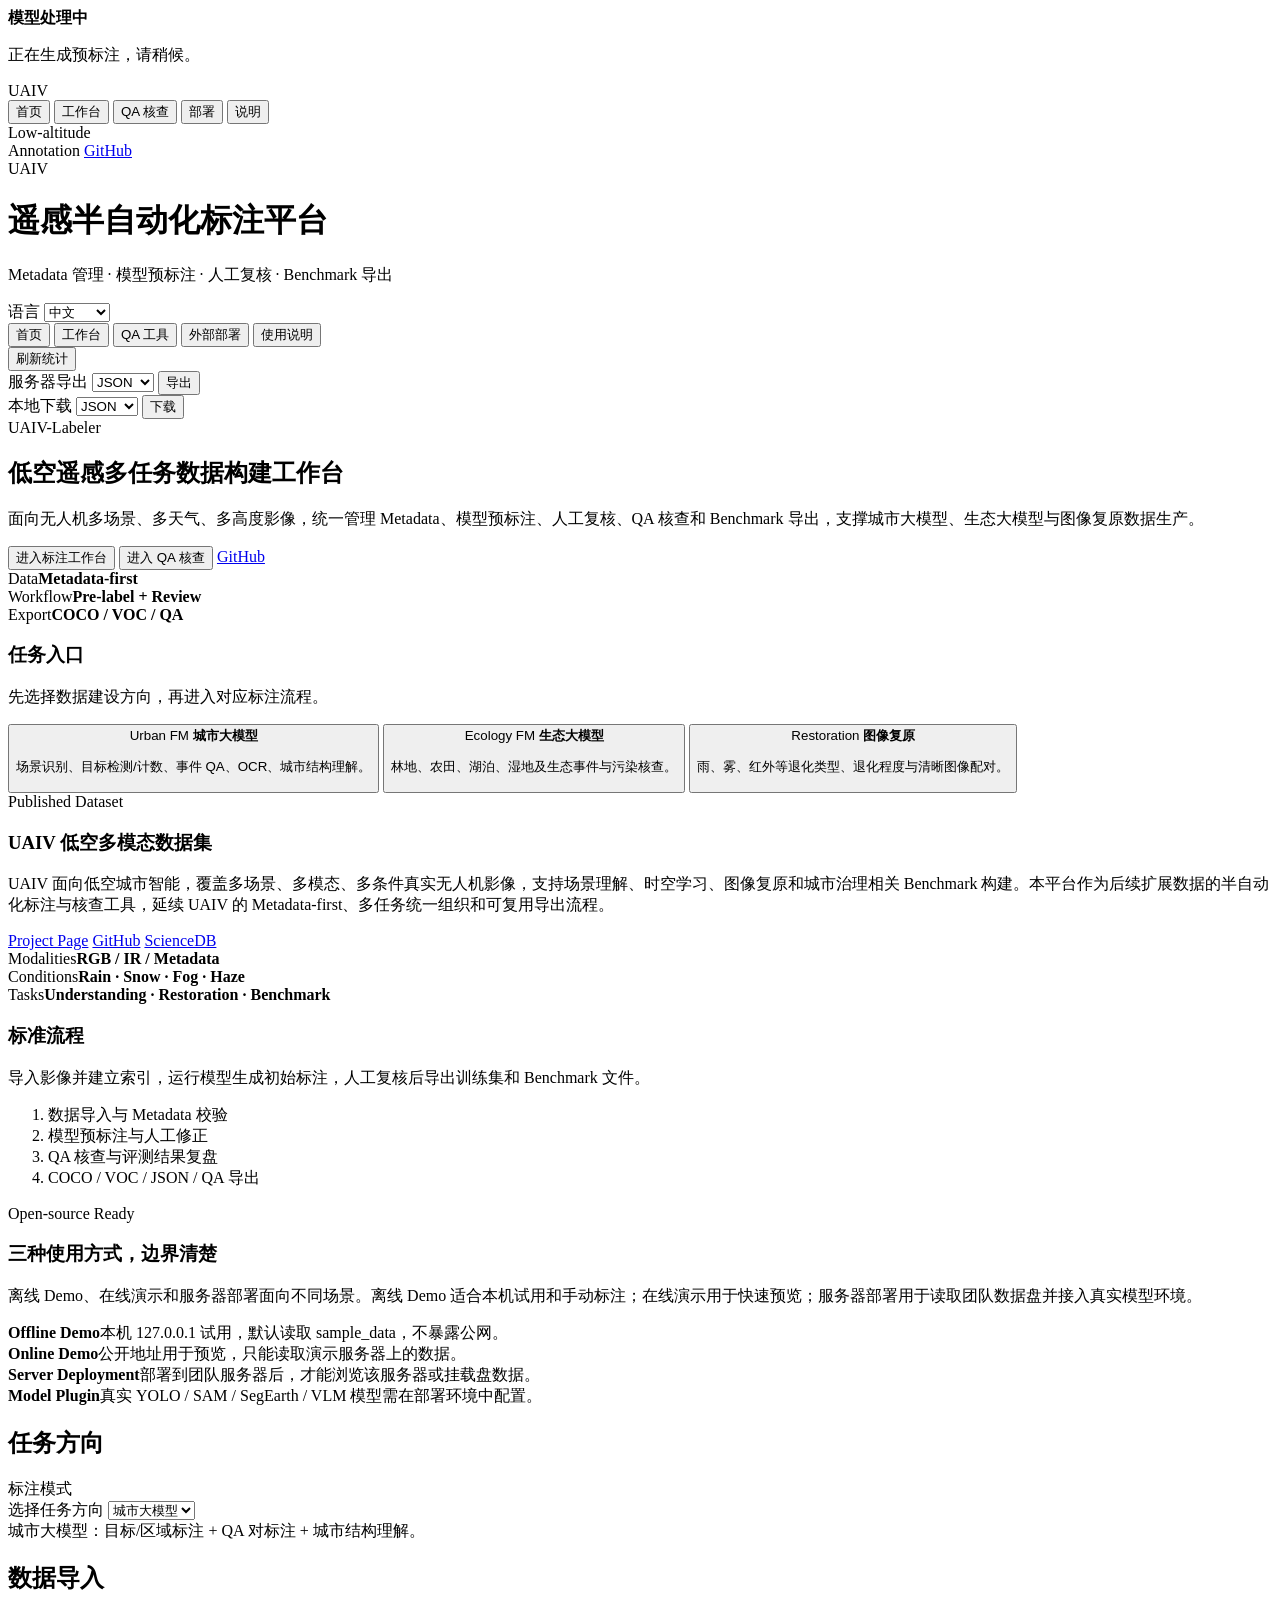
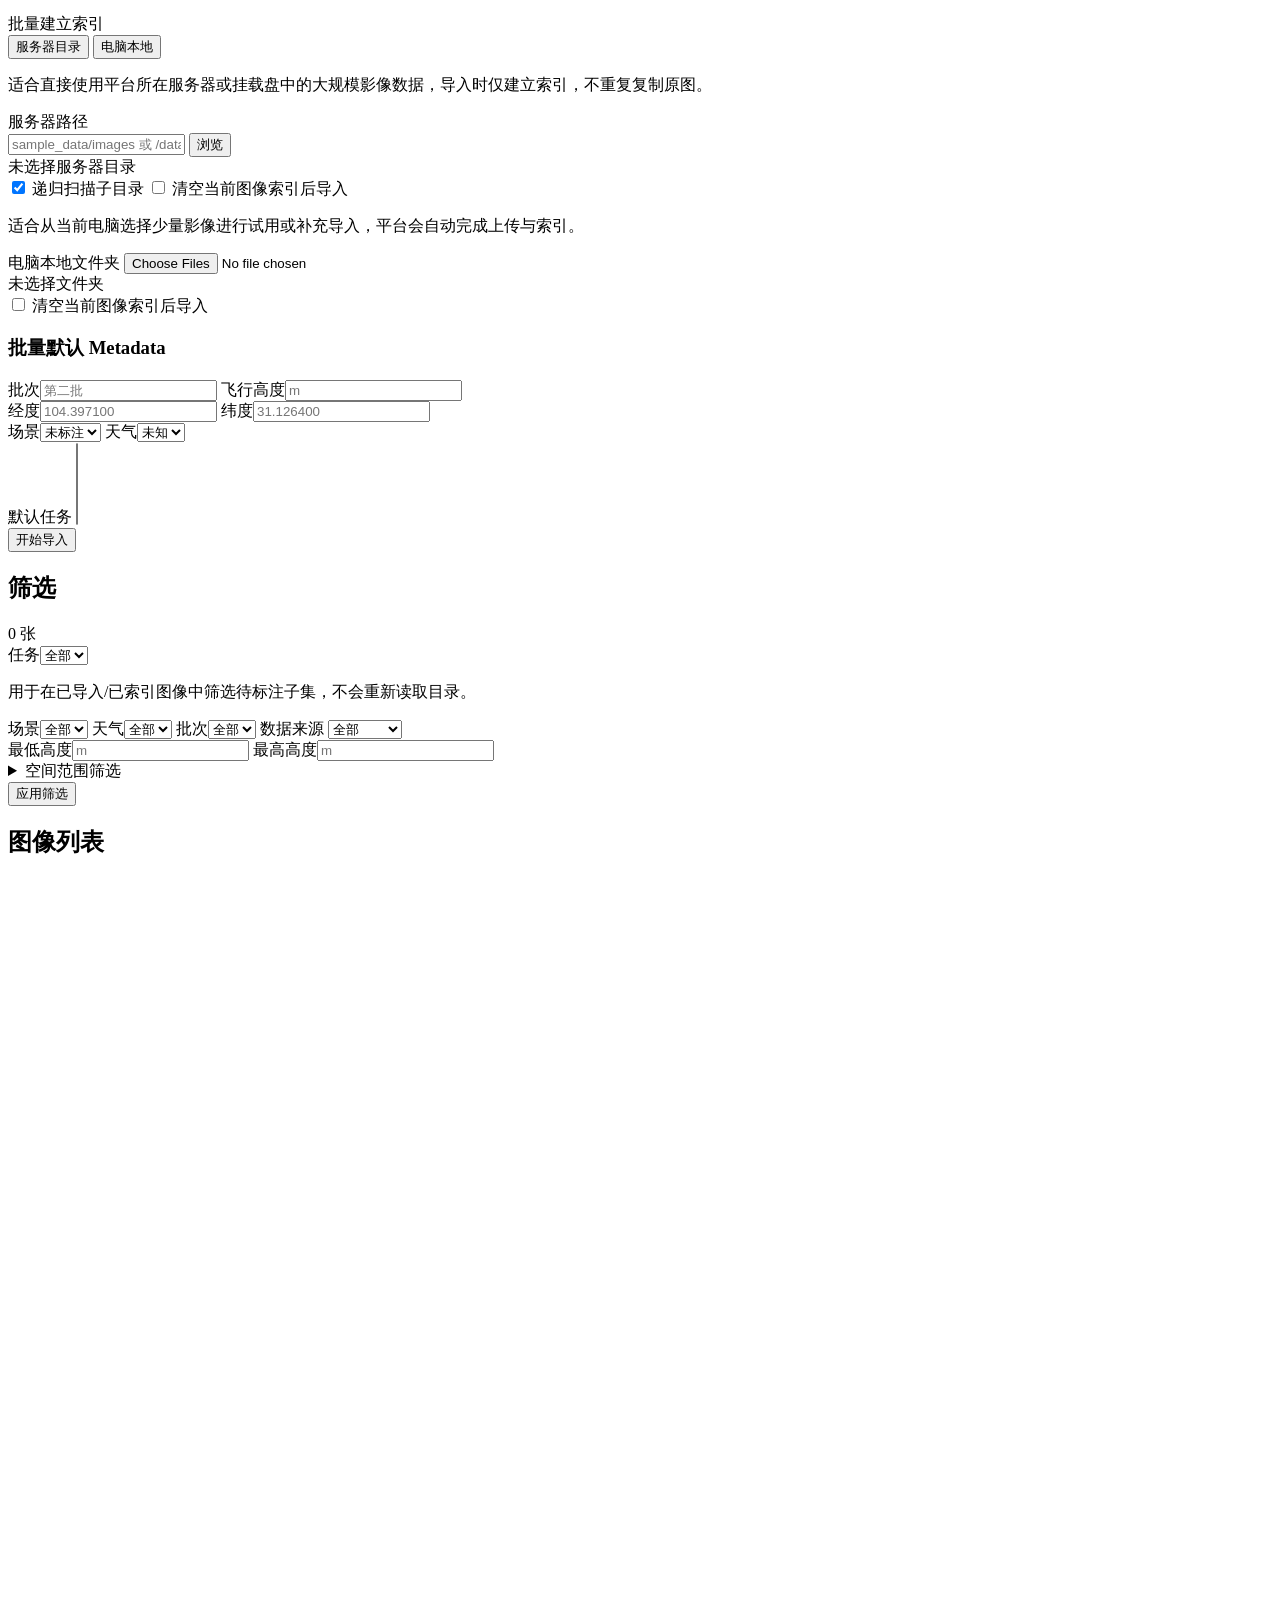
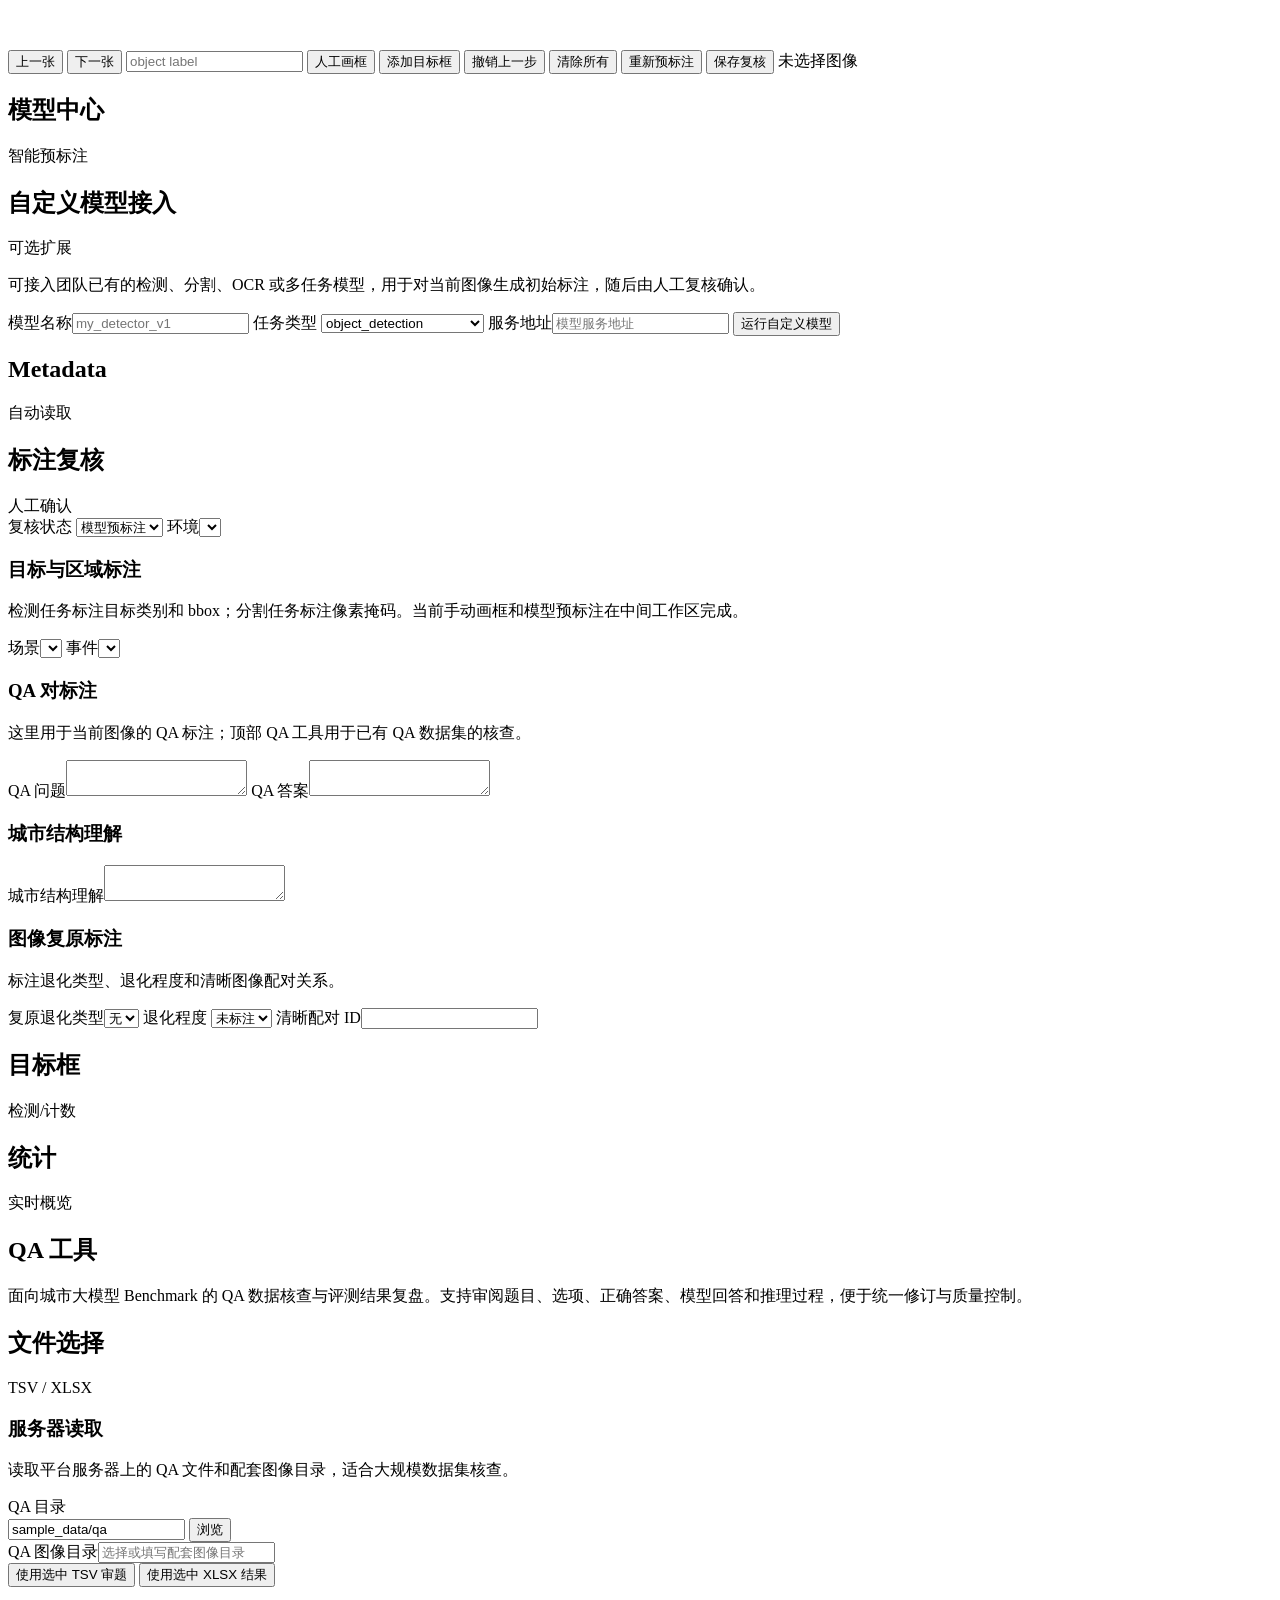
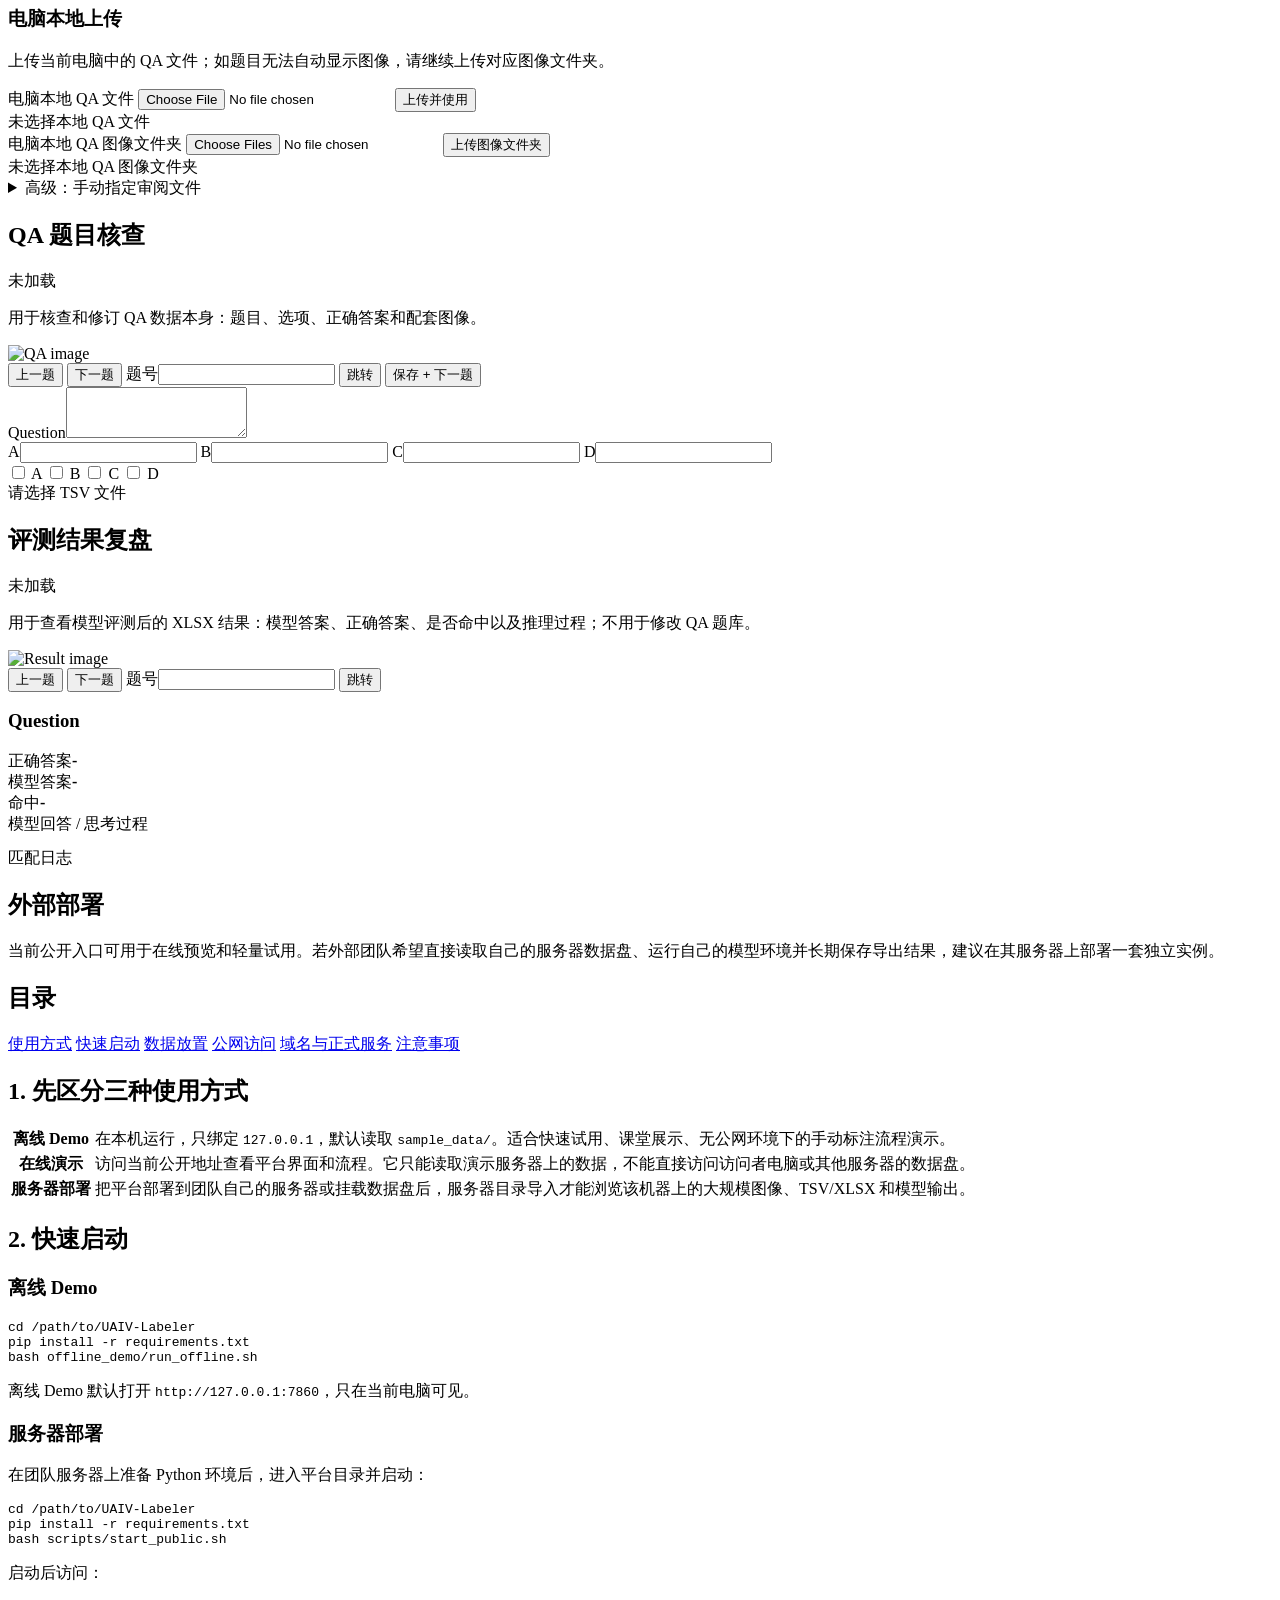
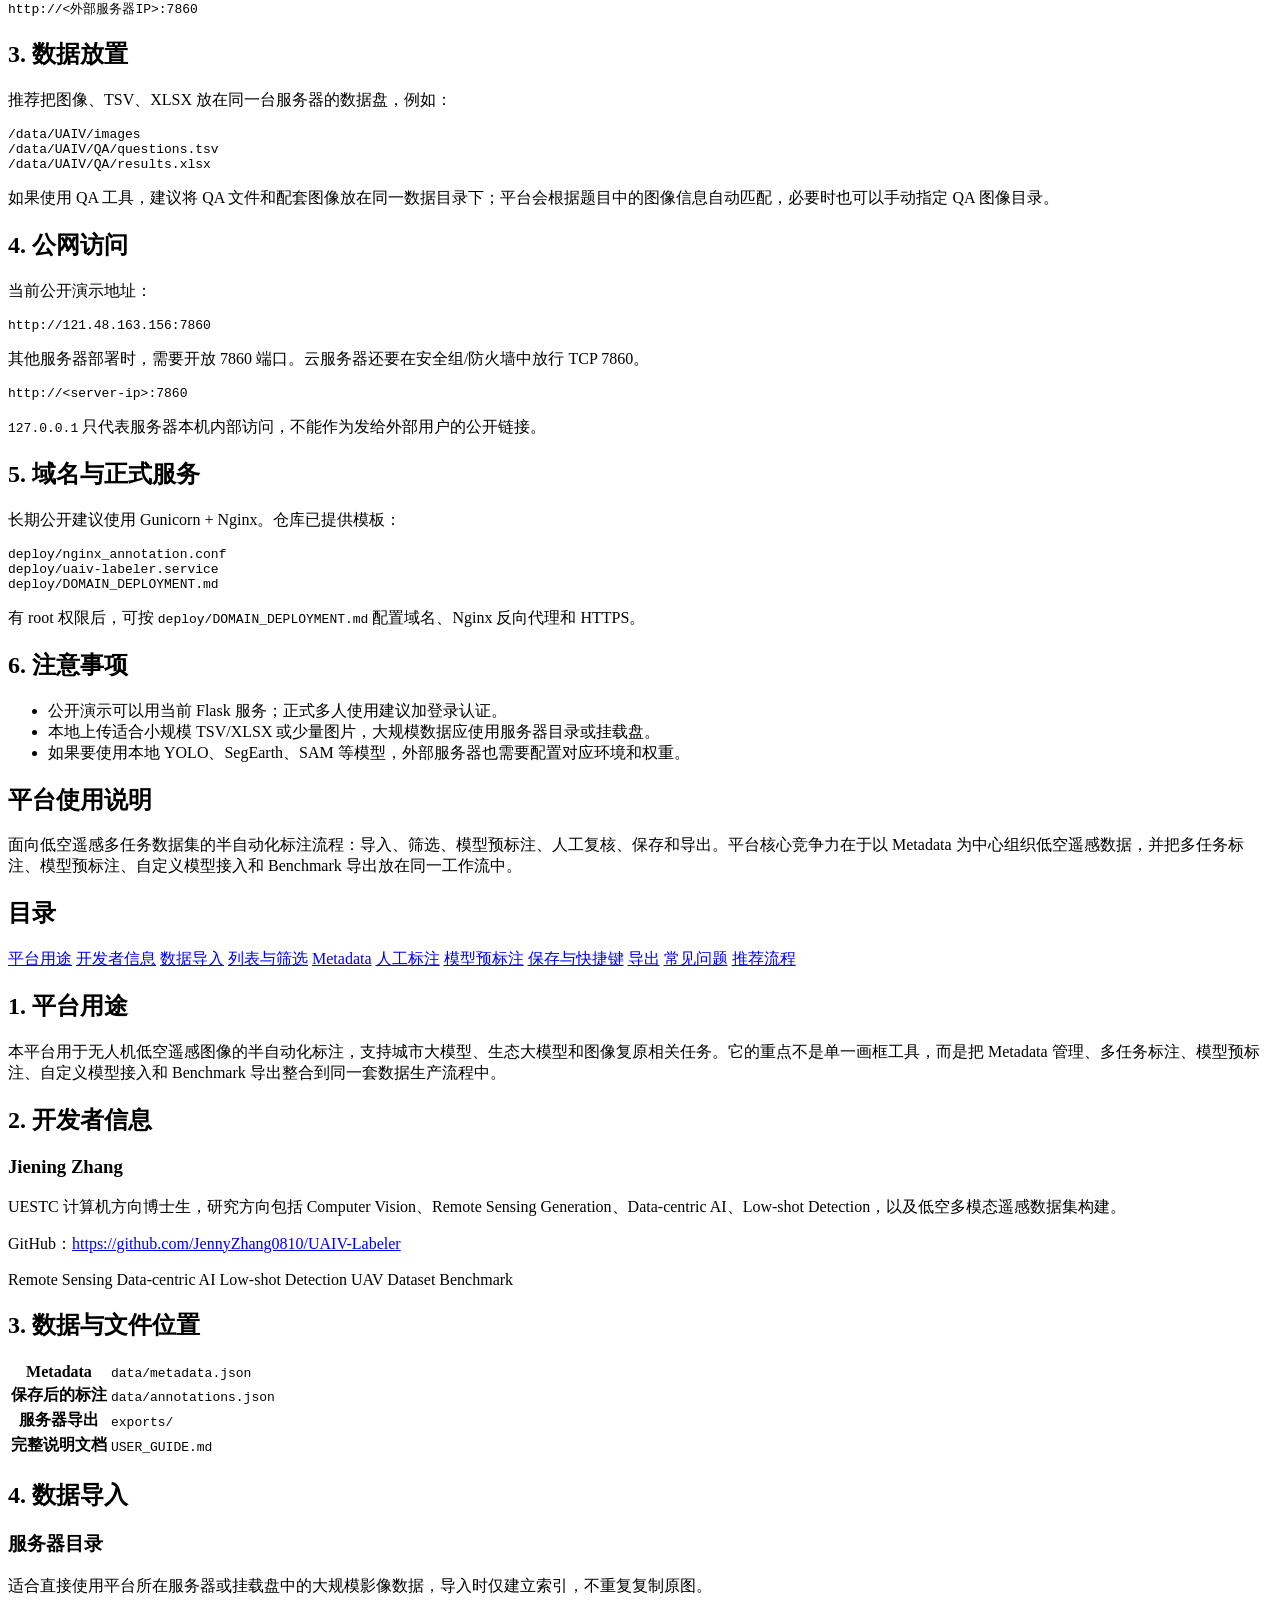
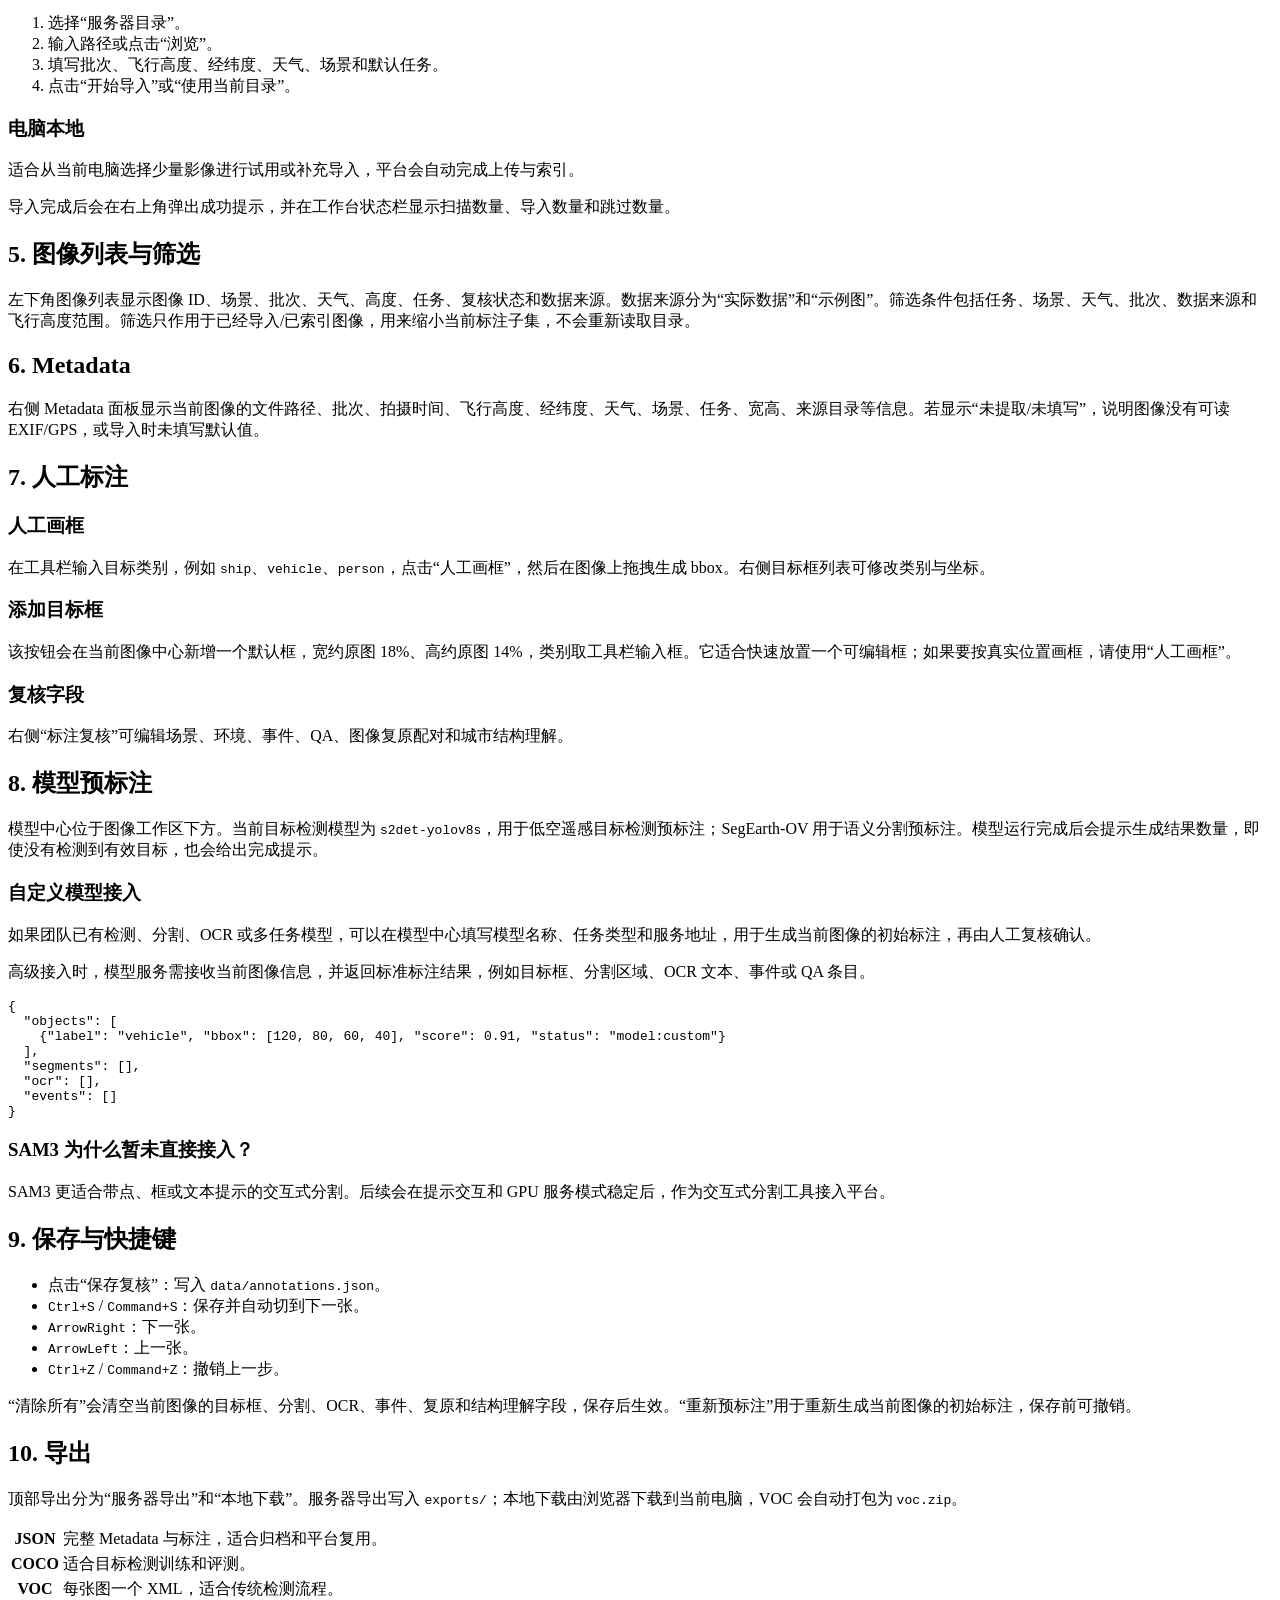
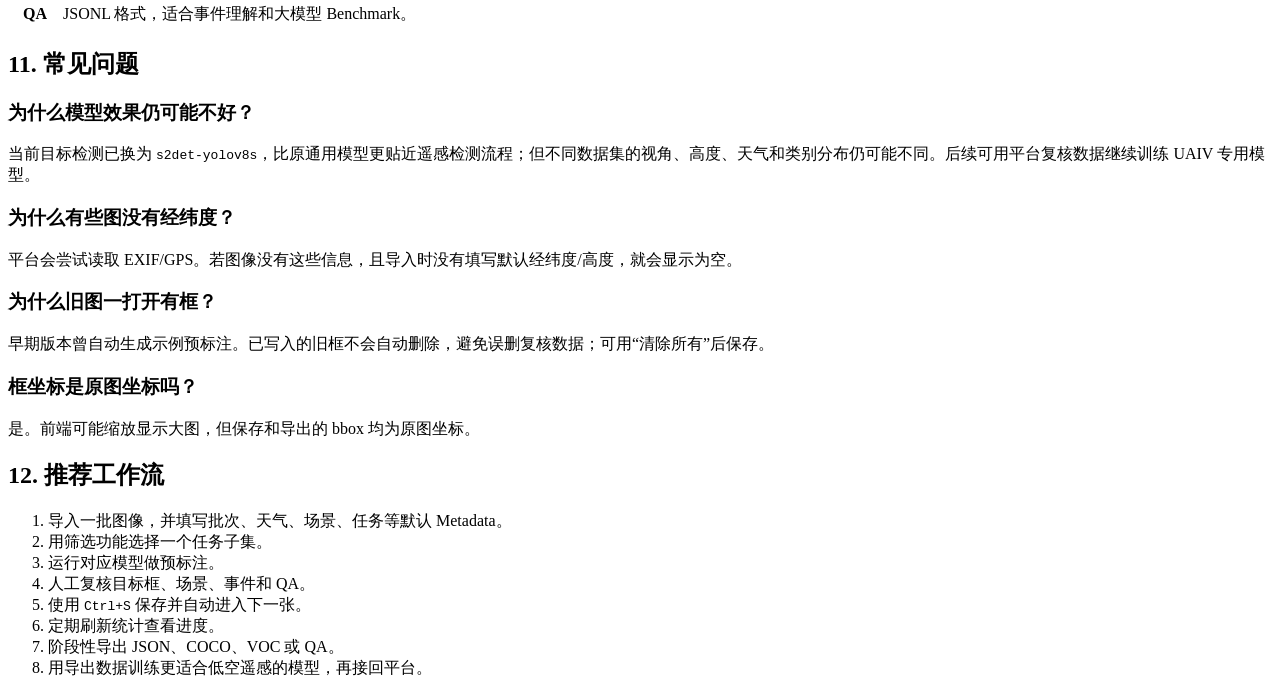
==== app/templates/index.html @ 09966bde "Update project with latest code from VS Code" ====
<!doctype html>
<html lang="zh-CN">
  <head>
    <meta charset="utf-8">
    <meta name="viewport" content="width=device-width, initial-scale=1">
    <title>遥感半自动化标注平台</title>
    <link rel="stylesheet" href="/static/styles.css?v=20260520_uaiv_labeler">
  </head>
  <body>
    <div id="toastStack" class="toast-stack" aria-live="polite" aria-atomic="true"></div>
    <div id="processingOverlay" class="processing-overlay hidden" aria-live="polite" aria-atomic="true">
      <div class="processing-card">
        <strong id="processingTitle">模型处理中</strong>
        <p id="processingMessage">正在生成预标注，请稍候。</p>
        <div class="processing-bar"><span></span></div>
      </div>
    </div>
    <aside class="project-rail">
      <div class="rail-brand">UAIV</div>
      <button class="rail-item active" data-rail-view="home" type="button">首页</button>
      <button class="rail-item" data-rail-view="workbench" type="button">工作台</button>
      <button class="rail-item" data-rail-view="qa" type="button">QA 核查</button>
      <button class="rail-item" data-rail-view="deploy" type="button">部署</button>
      <button class="rail-item" data-rail-view="guide" type="button">说明</button>
      <div class="rail-footer">
        <span>Low-altitude<br>Annotation</span>
        <a href="https://github.com/JennyZhang0810/UAIV-Labeler" target="_blank" rel="noreferrer">GitHub</a>
      </div>
    </aside>
    <header class="topbar">
      <div class="brand">
        <div class="brand-mark">UAIV</div>
        <div>
          <h1>遥感半自动化标注平台</h1>
          <p>Metadata 管理 · 模型预标注 · 人工复核 · Benchmark 导出</p>
        </div>
      </div>
      <div class="actions">
        <div class="nav-row">
          <label class="language-switch">语言
            <select id="languageSelect">
              <option value="zh">中文</option>
              <option value="en">English</option>
            </select>
          </label>
          <div class="nav-links" aria-hidden="true">
            <button id="showHome" class="nav-action active" type="button">首页</button>
            <button id="showWorkbench" class="nav-action" type="button">工作台</button>
            <button id="showQaTools" class="nav-action" type="button">QA 工具</button>
            <button id="showDeploy" class="nav-action" type="button">外部部署</button>
            <button id="showGuide" class="nav-action" type="button">使用说明</button>
          </div>
          <button id="refreshStats">刷新统计</button>
        </div>
        <div class="export-row">
          <div class="export-control">
            <span class="action-group-label">服务器导出</span>
            <select data-export-format="server" aria-label="服务器导出格式">
              <option value="json">JSON</option>
              <option value="coco">COCO</option>
              <option value="voc">VOC</option>
              <option value="qa">QA</option>
            </select>
            <button data-export-run="server" type="button">导出</button>
          </div>
          <div class="export-control">
            <span class="action-group-label">本地下载</span>
            <select data-export-format="local" aria-label="本地下载格式">
              <option value="json">JSON</option>
              <option value="coco">COCO</option>
              <option value="voc">VOC</option>
              <option value="qa">QA</option>
            </select>
            <button data-export-run="local" type="button">下载</button>
          </div>
        </div>
      </div>
    </header>

    <main id="homeView" class="home-view">
      <section class="home-shell">
        <div class="home-hero panel">
          <div>
            <span class="home-kicker">UAIV-Labeler</span>
            <h2>低空遥感多任务数据构建工作台</h2>
            <p>面向无人机多场景、多天气、多高度影像，统一管理 Metadata、模型预标注、人工复核、QA 核查和 Benchmark 导出，支撑城市大模型、生态大模型与图像复原数据生产。</p>
            <div class="home-actions">
              <button class="home-primary" data-home-action="workbench" type="button">进入标注工作台</button>
              <button data-home-action="qa" type="button">进入 QA 核查</button>
              <a class="home-link-button" href="https://github.com/JennyZhang0810/UAIV-Labeler" target="_blank" rel="noreferrer">GitHub</a>
            </div>
          </div>
          <div class="home-metrics">
            <div><span>Data</span><strong>Metadata-first</strong></div>
            <div><span>Workflow</span><strong>Pre-label + Review</strong></div>
            <div><span>Export</span><strong>COCO / VOC / QA</strong></div>
          </div>
        </div>

        <section class="home-section">
          <div class="home-section-head">
            <h3>任务入口</h3>
            <p>先选择数据建设方向，再进入对应标注流程。</p>
          </div>
          <div class="home-task-grid">
            <button class="home-task-card" data-home-domain="urban" type="button">
              <span>Urban FM</span>
              <strong>城市大模型</strong>
              <p>场景识别、目标检测/计数、事件 QA、OCR、城市结构理解。</p>
            </button>
            <button class="home-task-card" data-home-domain="ecology" type="button">
              <span>Ecology FM</span>
              <strong>生态大模型</strong>
              <p>林地、农田、湖泊、湿地及生态事件与污染核查。</p>
            </button>
            <button class="home-task-card" data-home-domain="restoration" type="button">
              <span>Restoration</span>
              <strong>图像复原</strong>
              <p>雨、雾、红外等退化类型、退化程度与清晰图像配对。</p>
            </button>
          </div>
        </section>

        <section class="home-section uaiv-dataset panel">
          <div>
            <span class="home-kicker">Published Dataset</span>
            <h3>UAIV 低空多模态数据集</h3>
            <p>UAIV 面向低空城市智能，覆盖多场景、多模态、多条件真实无人机影像，支持场景理解、时空学习、图像复原和城市治理相关 Benchmark 构建。本平台作为后续扩展数据的半自动化标注与核查工具，延续 UAIV 的 Metadata-first、多任务统一组织和可复用导出流程。</p>
            <div class="dataset-links">
              <a href="https://jennyzhang0810.github.io/LowAltitude-Multimodal-Dataset/" target="_blank" rel="noreferrer">Project Page</a>
              <a href="https://github.com/JennyZhang0810/LowAltitude-Multimodal-Dataset/tree/main" target="_blank" rel="noreferrer">GitHub</a>
              <a href="https://www.scidb.cn/detail?dataSetId=203705443be44f7882bb9ddfd7d401da" target="_blank" rel="noreferrer">ScienceDB</a>
            </div>
          </div>
          <div class="dataset-highlights">
            <div><span>Modalities</span><strong>RGB / IR / Metadata</strong></div>
            <div><span>Conditions</span><strong>Rain · Snow · Fog · Haze</strong></div>
            <div><span>Tasks</span><strong>Understanding · Restoration · Benchmark</strong></div>
          </div>
        </section>

        <section class="home-section home-flow panel">
          <div>
            <h3>标准流程</h3>
            <p>导入影像并建立索引，运行模型生成初始标注，人工复核后导出训练集和 Benchmark 文件。</p>
          </div>
          <ol>
            <li>数据导入与 Metadata 校验</li>
            <li>模型预标注与人工修正</li>
            <li>QA 核查与评测结果复盘</li>
            <li>COCO / VOC / JSON / QA 导出</li>
          </ol>
        </section>

        <section class="home-section public-ready panel">
          <div>
            <span class="home-kicker">Open-source Ready</span>
            <h3>三种使用方式，边界清楚</h3>
            <p>离线 Demo、在线演示和服务器部署面向不同场景。离线 Demo 适合本机试用和手动标注；在线演示用于快速预览；服务器部署用于读取团队数据盘并接入真实模型环境。</p>
          </div>
          <div class="public-ready-grid">
            <div><strong>Offline Demo</strong><span>本机 127.0.0.1 试用，默认读取 sample_data，不暴露公网。</span></div>
            <div><strong>Online Demo</strong><span>公开地址用于预览，只能读取演示服务器上的数据。</span></div>
            <div><strong>Server Deployment</strong><span>部署到团队服务器后，才能浏览该服务器或挂载盘数据。</span></div>
            <div><strong>Model Plugin</strong><span>真实 YOLO / SAM / SegEarth / VLM 模型需在部署环境中配置。</span></div>
          </div>
        </section>
      </section>
    </main>

    <main id="workbenchView" class="layout hidden">
      <datalist id="objectLabelOptions"></datalist>
      <aside class="sidebar">
        <section class="panel task-domain-panel">
          <div class="panel-head">
            <h2>任务方向</h2>
            <span>标注模式</span>
          </div>
          <label>选择任务方向
            <select id="taskDomain">
              <option value="urban">城市大模型</option>
              <option value="ecology">生态大模型</option>
              <option value="restoration">图像复原</option>
            </select>
          </label>
          <div id="taskDomainHint" class="upload-summary">城市大模型：目标/区域标注 + QA 对标注 + 城市结构理解。</div>
        </section>

        <section class="panel import-panel">
          <div class="panel-head">
            <h2>数据导入</h2>
            <span>批量建立索引</span>
          </div>
          <div class="import-tabs">
            <button id="serverImportTab" class="tab-button active" type="button">服务器目录</button>
            <button id="clientImportTab" class="tab-button" type="button">电脑本地</button>
          </div>
          <div id="serverImportPane" class="import-pane active">
            <p class="hint">适合直接使用平台所在服务器或挂载盘中的大规模影像数据，导入时仅建立索引，不重复复制原图。</p>
            <label>服务器路径
              <div class="input-action">
                <input id="folderPath" placeholder="sample_data/images 或 /datasets/your_images">
                <button id="browseFolder" type="button">浏览</button>
              </div>
            </label>
            <div id="folderBrowser" class="folder-browser"></div>
            <div class="upload-summary" id="selectedFolderSummary">未选择服务器目录</div>
            <label class="checkline"><input id="importRecursive" type="checkbox" checked> 递归扫描子目录</label>
            <label class="checkline danger-check"><input id="replaceDataset" type="checkbox"> 清空当前图像索引后导入</label>
          </div>

          <div id="clientImportPane" class="import-pane">
            <p class="hint">适合从当前电脑选择少量影像进行试用或补充导入，平台会自动完成上传与索引。</p>
            <label>电脑本地文件夹
              <input id="clientFolderFiles" type="file" webkitdirectory directory multiple>
            </label>
            <div class="upload-summary" id="clientUploadSummary">未选择文件夹</div>
            <label class="checkline danger-check"><input id="replaceDatasetClient" type="checkbox"> 清空当前图像索引后导入</label>
          </div>

          <div class="metadata-block">
            <h3>批量默认 Metadata</h3>
            <div class="row">
              <label>批次<input id="importBatch" placeholder="第二批"></label>
              <label>飞行高度<input id="importAltitude" type="number" min="0" placeholder="m"></label>
            </div>
            <div class="row">
              <label>经度<input id="importLongitude" type="number" step="0.000001" placeholder="104.397100"></label>
              <label>纬度<input id="importLatitude" type="number" step="0.000001" placeholder="31.126400"></label>
            </div>
            <div class="row">
              <label>场景<select id="importScene"><option value="">未标注</option></select></label>
              <label>天气<select id="importWeather"><option value="">未知</option></select></label>
            </div>
            <label>默认任务
              <select id="importTasks" multiple size="5"></select>
            </label>
          </div>
          <button id="importFolder">开始导入</button>
        </section>

        <section class="panel">
          <div class="panel-head">
            <h2>筛选</h2>
            <span id="imageCount">0 张</span>
          </div>
          <label>任务<select id="taskFilter"><option value="">全部</option></select></label>
          <p class="filter-help">用于在已导入/已索引图像中筛选待标注子集，不会重新读取目录。</p>
          <label>场景<select id="sceneFilter"><option value="">全部</option></select></label>
          <label>天气<select id="weatherFilter"><option value="">全部</option></select></label>
          <label>批次<select id="batchFilter"><option value="">全部</option></select></label>
          <label>数据来源
            <select id="sourceTypeFilter">
              <option value="">全部</option>
              <option value="actual">实际数据</option>
              <option value="demo">示例图</option>
            </select>
          </label>
          <div class="row">
            <label>最低高度<input id="minAltitude" type="number" min="0" placeholder="m"></label>
            <label>最高高度<input id="maxAltitude" type="number" min="0" placeholder="m"></label>
          </div>
          <details class="advanced-filter">
            <summary>空间范围筛选</summary>
            <div class="row">
              <label>最小经度<input id="minLongitude" type="number" step="0.000001" placeholder="min lon"></label>
              <label>最大经度<input id="maxLongitude" type="number" step="0.000001" placeholder="max lon"></label>
            </div>
            <div class="row">
              <label>最小纬度<input id="minLatitude" type="number" step="0.000001" placeholder="min lat"></label>
              <label>最大纬度<input id="maxLatitude" type="number" step="0.000001" placeholder="max lat"></label>
            </div>
          </details>
          <button id="applyFilters">应用筛选</button>
        </section>

        <section class="panel list-panel">
          <h2>图像列表</h2>
          <div id="imageList" class="image-list"></div>
        </section>
      </aside>

      <section class="workspace">
        <section class="summary-grid" id="summaryGrid"></section>
        <div class="canvas-shell">
          <canvas id="imageCanvas" width="1024" height="768"></canvas>
        </div>
        <div class="toolbar">
          <button id="prevImage">上一张</button>
          <button id="nextImage">下一张</button>
          <input id="newBoxLabel" list="objectLabelOptions" placeholder="object label">
          <button id="drawBoxMode">人工画框</button>
          <button id="addBox">添加目标框</button>
          <button id="undoAction">撤销上一步</button>
          <button id="clearAnnotations">清除所有</button>
          <button id="rerunPrediction">重新预标注</button>
          <button id="saveReview">保存复核</button>
          <span id="statusText">未选择图像</span>
        </div>
        <section class="model-center panel" data-domain-block="urban ecology">
          <div class="panel-head">
            <h2>模型中心</h2>
            <span>智能预标注</span>
          </div>
          <div id="modelList" class="model-list"></div>
          <div class="custom-model-box">
            <div class="panel-head">
              <h2>自定义模型接入</h2>
              <span>可选扩展</span>
            </div>
            <p class="hint">可接入团队已有的检测、分割、OCR 或多任务模型，用于对当前图像生成初始标注，随后由人工复核确认。</p>
            <div class="custom-model-grid">
              <label>模型名称<input id="customModelName" placeholder="my_detector_v1"></label>
              <label>任务类型
                <select id="customModelTask">
                  <option value="object_detection">object_detection</option>
                  <option value="semantic_segmentation">semantic_segmentation</option>
                  <option value="instance_segmentation">instance_segmentation</option>
                  <option value="ocr">ocr</option>
                  <option value="event_qa">event_qa</option>
                  <option value="multi_task">multi_task</option>
                </select>
              </label>
              <label class="custom-model-url">服务地址<input id="customModelUrl" placeholder="模型服务地址"></label>
              <button id="runCustomModel" type="button">运行自定义模型</button>
            </div>
          </div>
        </section>
      </section>

      <aside class="inspector">
        <section class="panel">
          <div class="panel-head">
            <h2>Metadata</h2>
            <span>自动读取</span>
          </div>
          <dl id="metadataView"></dl>
        </section>

        <section class="panel">
          <div class="panel-head">
            <h2>标注复核</h2>
            <span>人工确认</span>
          </div>
            <label>复核状态
              <select id="reviewStatus">
              <option value="predicted">模型预标注</option>
              <option value="labeled">已标注</option>
              <option value="verified">已核验</option>
              <option value="rejected">驳回重标</option>
              </select>
            </label>
          <label data-domain-field="urban ecology restoration">环境<select id="environmentLabel"></select></label>
          <div class="annotation-module" data-domain-field="urban ecology">
            <h3>目标与区域标注</h3>
            <p class="hint">检测任务标注目标类别和 bbox；分割任务标注像素掩码。当前手动画框和模型预标注在中间工作区完成。</p>
            <label>场景<select id="sceneLabel"></select></label>
            <label>事件<select id="eventLabel"></select></label>
          </div>
          <div class="annotation-module" data-domain-field="urban ecology">
            <h3>QA 对标注</h3>
            <p class="hint">这里用于当前图像的 QA 标注；顶部 QA 工具用于已有 QA 数据集的核查。</p>
            <label>QA 问题<textarea id="qaQuestion"></textarea></label>
            <label>QA 答案<textarea id="qaAnswer"></textarea></label>
          </div>
          <div class="annotation-module" data-domain-field="urban">
            <h3>城市结构理解</h3>
            <label>城市结构理解<textarea id="urbanStructure"></textarea></label>
          </div>
          <div class="annotation-module" data-domain-field="restoration">
            <h3>图像复原标注</h3>
            <p class="hint">标注退化类型、退化程度和清晰图像配对关系。</p>
            <label>复原退化类型<select id="degradationLabel"><option value="">无</option></select></label>
            <label>退化程度
              <select id="degradationLevel">
                <option value="">未标注</option>
                <option value="low">小</option>
                <option value="medium">中</option>
                <option value="high">大</option>
              </select>
            </label>
            <label>清晰配对 ID<input id="clearPairId"></label>
          </div>
        </section>

        <section class="panel" data-domain-block="urban ecology">
          <div class="panel-head">
            <h2>目标框</h2>
            <span>检测/计数</span>
          </div>
          <div id="objectList" class="object-list"></div>
        </section>

        <section class="panel">
          <div class="panel-head">
            <h2>统计</h2>
            <span>实时概览</span>
          </div>
          <pre id="statsView"></pre>
        </section>
      </aside>
    </main>

    <main id="qaToolsView" class="qa-tools-view hidden">
      <section class="qa-tools-shell">
        <div class="guide-hero">
          <div>
            <h2>QA 工具</h2>
            <p>面向城市大模型 Benchmark 的 QA 数据核查与评测结果复盘。支持审阅题目、选项、正确答案、模型回答和推理过程，便于统一修订与质量控制。</p>
          </div>
        </div>

        <section class="qa-grid">
          <aside class="panel qa-file-panel">
            <div class="panel-head">
              <h2>文件选择</h2>
              <span>TSV / XLSX</span>
            </div>
            <div class="qa-selected">
              <div class="qa-source-block">
                <h3>服务器读取</h3>
                <p class="hint">读取平台服务器上的 QA 文件和配套图像目录，适合大规模数据集核查。</p>
                <label>QA 目录
                  <div class="input-action">
                    <input id="qaFolderPath" value="sample_data/qa">
                    <button id="qaBrowseFolder" type="button">浏览</button>
                  </div>
                </label>
                <div id="qaFileBrowser" class="folder-browser"></div>
                <label>QA 图像目录<input id="qaImageRoot" placeholder="选择或填写配套图像目录"></label>
                <div class="qa-action-row">
                  <button id="useQaTsvPath" type="button">使用选中 TSV 审题</button>
                  <button id="useQaXlsxPath" type="button">使用选中 XLSX 结果</button>
                </div>
              </div>
              <div class="qa-source-block">
                <h3>电脑本地上传</h3>
                <p class="hint">上传当前电脑中的 QA 文件；如题目无法自动显示图像，请继续上传对应图像文件夹。</p>
                <div class="qa-local-upload">
                  <label>电脑本地 QA 文件
                    <input id="qaLocalFile" type="file" accept=".tsv,.xlsx">
                  </label>
                  <button id="uploadQaLocalFile" type="button">上传并使用</button>
                  <div id="qaLocalUploadSummary" class="upload-summary">未选择本地 QA 文件</div>
                </div>
                <div class="qa-local-upload">
                  <label>电脑本地 QA 图像文件夹
                    <input id="qaLocalImageFiles" type="file" webkitdirectory directory multiple>
                  </label>
                  <button id="uploadQaLocalImages" type="button">上传图像文件夹</button>
                  <div id="qaLocalImageSummary" class="upload-summary">未选择本地 QA 图像文件夹</div>
                </div>
              </div>
              <details class="qa-source-block qa-advanced-paths">
                <summary>高级：手动指定审阅文件</summary>
                <p class="hint">通常无需使用。仅当文件不在列表中、需要粘贴完整路径，或需要重新加载特定结果文件时展开。</p>
                <label>TSV 题目文件<input id="qaTsvPath" placeholder="/path/to/questions.tsv"></label>
                <button id="loadQaTsv" type="button">加载 TSV 审题</button>
                <label>XLSX 结果文件<input id="qaXlsxPath" placeholder="/path/to/result.xlsx"></label>
                <label class="checkline"><input id="qaWrongOnly" type="checkbox"> 只看错误题</label>
                <button id="loadQaResult" type="button">加载 XLSX 结果</button>
              </details>
            </div>
          </aside>

          <section class="panel qa-review-panel">
            <div class="panel-head">
              <h2>QA 题目核查</h2>
              <span id="qaTsvMeta">未加载</span>
            </div>
            <p class="panel-note">用于核查和修订 QA 数据本身：题目、选项、正确答案和配套图像。</p>
            <div class="qa-workspace">
              <div class="qa-image-box"><img id="qaTsvImage" alt="QA image"></div>
              <div class="qa-editor">
                <div class="toolbar compact-toolbar">
                  <button id="qaTsvPrev" type="button">上一题</button>
                  <button id="qaTsvNext" type="button">下一题</button>
                  <label>题号<input id="qaTsvRow" type="number" min="1"></label>
                  <button id="qaTsvJump" type="button">跳转</button>
                  <button id="qaTsvSave" type="button">保存 + 下一题</button>
                </div>
                <label>Question<textarea id="qaQuestionEdit" rows="3"></textarea></label>
                <div class="qa-options">
                  <label>A<input id="qaOptionA"></label>
                  <label>B<input id="qaOptionB"></label>
                  <label>C<input id="qaOptionC"></label>
                  <label>D<input id="qaOptionD"></label>
                </div>
                <div class="answer-checks">
                  <label><input type="checkbox" value="A"> A</label>
                  <label><input type="checkbox" value="B"> B</label>
                  <label><input type="checkbox" value="C"> C</label>
                  <label><input type="checkbox" value="D"> D</label>
                </div>
                <div id="qaTsvStatus" class="upload-summary">请选择 TSV 文件</div>
              </div>
            </div>
          </section>

          <section class="panel qa-result-panel">
            <div class="panel-head">
              <h2>评测结果复盘</h2>
              <span id="qaResultMeta">未加载</span>
            </div>
            <p class="panel-note">用于查看模型评测后的 XLSX 结果：模型答案、正确答案、是否命中以及推理过程；不用于修改 QA 题库。</p>
            <div class="qa-workspace">
              <div class="qa-image-box"><img id="qaResultImage" alt="Result image"></div>
              <div class="qa-editor">
                <div class="toolbar compact-toolbar">
                  <button id="qaResultPrev" type="button">上一题</button>
                  <button id="qaResultNext" type="button">下一题</button>
                  <label>题号<input id="qaResultRow" type="number" min="1"></label>
                  <button id="qaResultJump" type="button">跳转</button>
                </div>
                <div class="qa-result-card">
                  <h3 id="qaResultQuestion">Question</h3>
                  <div id="qaResultOptions" class="qa-result-options"></div>
                  <div class="qa-answer-grid">
                    <div><span>正确答案</span><strong id="qaResultAnswer">-</strong></div>
                    <div><span>模型答案</span><strong id="qaResultParsed">-</strong></div>
                    <div><span>命中</span><strong id="qaResultHit">-</strong></div>
                  </div>
                  <span>模型回答 / 思考过程</span>
                  <pre id="qaResultPrediction"></pre>
                  <span>匹配日志</span>
                  <pre id="qaResultLog"></pre>
                </div>
              </div>
            </div>
          </section>
        </section>
      </section>
    </main>

    <main id="deployView" class="guide-view hidden">
      <section class="guide-shell">
        <div class="guide-hero">
          <div>
            <h2>外部部署</h2>
            <p>当前公开入口可用于在线预览和轻量试用。若外部团队希望直接读取自己的服务器数据盘、运行自己的模型环境并长期保存导出结果，建议在其服务器上部署一套独立实例。</p>
          </div>
        </div>
        <div class="guide-grid">
          <nav class="guide-toc panel">
            <h2>目录</h2>
            <a href="#deploy-modes">使用方式</a>
            <a href="#deploy-fast">快速启动</a>
            <a href="#deploy-data">数据放置</a>
            <a href="#deploy-public">公网访问</a>
            <a href="#deploy-domain">域名与正式服务</a>
            <a href="#deploy-limits">注意事项</a>
          </nav>
          <article class="guide-content panel">
            <section id="deploy-modes">
              <h2>1. 先区分三种使用方式</h2>
              <table>
                <tr><th>离线 Demo</th><td>在本机运行，只绑定 <code>127.0.0.1</code>，默认读取 <code>sample_data/</code>。适合快速试用、课堂展示、无公网环境下的手动标注流程演示。</td></tr>
                <tr><th>在线演示</th><td>访问当前公开地址查看平台界面和流程。它只能读取演示服务器上的数据，不能直接访问访问者电脑或其他服务器的数据盘。</td></tr>
                <tr><th>服务器部署</th><td>把平台部署到团队自己的服务器或挂载数据盘后，服务器目录导入才能浏览该机器上的大规模图像、TSV/XLSX 和模型输出。</td></tr>
              </table>
            </section>
            <section id="deploy-fast">
              <h2>2. 快速启动</h2>
              <h3>离线 Demo</h3>
              <pre>cd /path/to/UAIV-Labeler
pip install -r requirements.txt
bash offline_demo/run_offline.sh</pre>
              <p>离线 Demo 默认打开 <code>http://127.0.0.1:7860</code>，只在当前电脑可见。</p>
              <h3>服务器部署</h3>
              <p>在团队服务器上准备 Python 环境后，进入平台目录并启动：</p>
              <pre>cd /path/to/UAIV-Labeler
pip install -r requirements.txt
bash scripts/start_public.sh</pre>
              <p>启动后访问：</p>
              <pre>http://&lt;外部服务器IP&gt;:7860</pre>
            </section>
            <section id="deploy-data">
              <h2>3. 数据放置</h2>
              <p>推荐把图像、TSV、XLSX 放在同一台服务器的数据盘，例如：</p>
              <pre>/data/UAIV/images
/data/UAIV/QA/questions.tsv
/data/UAIV/QA/results.xlsx</pre>
              <p>如果使用 QA 工具，建议将 QA 文件和配套图像放在同一数据目录下；平台会根据题目中的图像信息自动匹配，必要时也可以手动指定 QA 图像目录。</p>
            </section>
            <section id="deploy-public">
              <h2>4. 公网访问</h2>
              <p>当前公开演示地址：</p>
              <pre>http://121.48.163.156:7860</pre>
              <p>其他服务器部署时，需要开放 7860 端口。云服务器还要在安全组/防火墙中放行 TCP 7860。</p>
              <pre>http://&lt;server-ip&gt;:7860</pre>
              <p><code>127.0.0.1</code> 只代表服务器本机内部访问，不能作为发给外部用户的公开链接。</p>
            </section>
            <section id="deploy-domain">
              <h2>5. 域名与正式服务</h2>
              <p>长期公开建议使用 Gunicorn + Nginx。仓库已提供模板：</p>
              <pre>deploy/nginx_annotation.conf
deploy/uaiv-labeler.service
deploy/DOMAIN_DEPLOYMENT.md</pre>
              <p>有 root 权限后，可按 <code>deploy/DOMAIN_DEPLOYMENT.md</code> 配置域名、Nginx 反向代理和 HTTPS。</p>
            </section>
            <section id="deploy-limits">
              <h2>6. 注意事项</h2>
              <ul>
                <li>公开演示可以用当前 Flask 服务；正式多人使用建议加登录认证。</li>
                <li>本地上传适合小规模 TSV/XLSX 或少量图片，大规模数据应使用服务器目录或挂载盘。</li>
                <li>如果要使用本地 YOLO、SegEarth、SAM 等模型，外部服务器也需要配置对应环境和权重。</li>
              </ul>
            </section>
          </article>
        </div>
      </section>
    </main>

    <main id="guideView" class="guide-view hidden">
      <section class="guide-shell">
        <div class="guide-hero">
          <div>
            <h2>平台使用说明</h2>
            <p>面向低空遥感多任务数据集的半自动化标注流程：导入、筛选、模型预标注、人工复核、保存和导出。平台核心竞争力在于以 Metadata 为中心组织低空遥感数据，并把多任务标注、模型预标注、自定义模型接入和 Benchmark 导出放在同一工作流中。</p>
          </div>
        </div>

        <div class="guide-grid">
          <nav class="guide-toc panel">
            <h2>目录</h2>
            <a href="#guide-purpose">平台用途</a>
            <a href="#guide-developer">开发者信息</a>
            <a href="#guide-import">数据导入</a>
            <a href="#guide-filter">列表与筛选</a>
            <a href="#guide-metadata">Metadata</a>
            <a href="#guide-annotation">人工标注</a>
            <a href="#guide-models">模型预标注</a>
            <a href="#guide-save">保存与快捷键</a>
            <a href="#guide-export">导出</a>
            <a href="#guide-faq">常见问题</a>
            <a href="#guide-workflow">推荐流程</a>
          </nav>

          <article class="guide-content panel">
            <section id="guide-purpose">
              <h2>1. 平台用途</h2>
              <p>本平台用于无人机低空遥感图像的半自动化标注，支持城市大模型、生态大模型和图像复原相关任务。它的重点不是单一画框工具，而是把 Metadata 管理、多任务标注、模型预标注、自定义模型接入和 Benchmark 导出整合到同一套数据生产流程中。</p>
            </section>

            <section id="guide-developer">
              <h2>2. 开发者信息</h2>
              <div class="developer-card">
                <div>
                  <h3>Jiening Zhang</h3>
                  <p>UESTC 计算机方向博士生，研究方向包括 Computer Vision、Remote Sensing Generation、Data-centric AI、Low-shot Detection，以及低空多模态遥感数据集构建。</p>
                  <p>GitHub：<a href="https://github.com/JennyZhang0810/UAIV-Labeler" target="_blank" rel="noreferrer">https://github.com/JennyZhang0810/UAIV-Labeler</a></p>
                </div>
                <div class="developer-tags">
                  <span>Remote Sensing</span>
                  <span>Data-centric AI</span>
                  <span>Low-shot Detection</span>
                  <span>UAV Dataset</span>
                  <span>Benchmark</span>
                </div>
              </div>
            </section>

            <section id="guide-files">
              <h2>3. 数据与文件位置</h2>
              <table>
                <tbody>
                  <tr><th>Metadata</th><td><code>data/metadata.json</code></td></tr>
                  <tr><th>保存后的标注</th><td><code>data/annotations.json</code></td></tr>
                  <tr><th>服务器导出</th><td><code>exports/</code></td></tr>
                  <tr><th>完整说明文档</th><td><code>USER_GUIDE.md</code></td></tr>
                </tbody>
              </table>
            </section>

            <section id="guide-import">
              <h2>4. 数据导入</h2>
              <h3>服务器目录</h3>
              <p>适合直接使用平台所在服务器或挂载盘中的大规模影像数据，导入时仅建立索引，不重复复制原图。</p>
              <ol>
                <li>选择“服务器目录”。</li>
                <li>输入路径或点击“浏览”。</li>
                <li>填写批次、飞行高度、经纬度、天气、场景和默认任务。</li>
                <li>点击“开始导入”或“使用当前目录”。</li>
              </ol>
              <h3>电脑本地</h3>
              <p>适合从当前电脑选择少量影像进行试用或补充导入，平台会自动完成上传与索引。</p>
              <p>导入完成后会在右上角弹出成功提示，并在工作台状态栏显示扫描数量、导入数量和跳过数量。</p>
            </section>

            <section id="guide-filter">
              <h2>5. 图像列表与筛选</h2>
              <p>左下角图像列表显示图像 ID、场景、批次、天气、高度、任务、复核状态和数据来源。数据来源分为“实际数据”和“示例图”。筛选条件包括任务、场景、天气、批次、数据来源和飞行高度范围。筛选只作用于已经导入/已索引图像，用来缩小当前标注子集，不会重新读取目录。</p>
            </section>

            <section id="guide-metadata">
              <h2>6. Metadata</h2>
              <p>右侧 Metadata 面板显示当前图像的文件路径、批次、拍摄时间、飞行高度、经纬度、天气、场景、任务、宽高、来源目录等信息。若显示“未提取/未填写”，说明图像没有可读 EXIF/GPS，或导入时未填写默认值。</p>
            </section>

            <section id="guide-annotation">
              <h2>7. 人工标注</h2>
              <h3>人工画框</h3>
              <p>在工具栏输入目标类别，例如 <code>ship</code>、<code>vehicle</code>、<code>person</code>，点击“人工画框”，然后在图像上拖拽生成 bbox。右侧目标框列表可修改类别与坐标。</p>
              <h3>添加目标框</h3>
              <p>该按钮会在当前图像中心新增一个默认框，宽约原图 18%、高约原图 14%，类别取工具栏输入框。它适合快速放置一个可编辑框；如果要按真实位置画框，请使用“人工画框”。</p>
              <h3>复核字段</h3>
              <p>右侧“标注复核”可编辑场景、环境、事件、QA、图像复原配对和城市结构理解。</p>
            </section>

            <section id="guide-models">
              <h2>8. 模型预标注</h2>
              <p>模型中心位于图像工作区下方。当前目标检测模型为 <code>s2det-yolov8s</code>，用于低空遥感目标检测预标注；SegEarth-OV 用于语义分割预标注。模型运行完成后会提示生成结果数量，即使没有检测到有效目标，也会给出完成提示。</p>
              <h3>自定义模型接入</h3>
              <p>如果团队已有检测、分割、OCR 或多任务模型，可以在模型中心填写模型名称、任务类型和服务地址，用于生成当前图像的初始标注，再由人工复核确认。</p>
              <p>高级接入时，模型服务需接收当前图像信息，并返回标准标注结果，例如目标框、分割区域、OCR 文本、事件或 QA 条目。</p>
              <pre>{
  "objects": [
    {"label": "vehicle", "bbox": [120, 80, 60, 40], "score": 0.91, "status": "model:custom"}
  ],
  "segments": [],
  "ocr": [],
  "events": []
}</pre>
              <h3>SAM3 为什么暂未直接接入？</h3>
              <p>SAM3 更适合带点、框或文本提示的交互式分割。后续会在提示交互和 GPU 服务模式稳定后，作为交互式分割工具接入平台。</p>
            </section>

            <section id="guide-save">
              <h2>9. 保存与快捷键</h2>
              <ul>
                <li>点击“保存复核”：写入 <code>data/annotations.json</code>。</li>
                <li><code>Ctrl+S</code> / <code>Command+S</code>：保存并自动切到下一张。</li>
                <li><code>ArrowRight</code>：下一张。</li>
                <li><code>ArrowLeft</code>：上一张。</li>
                <li><code>Ctrl+Z</code> / <code>Command+Z</code>：撤销上一步。</li>
              </ul>
              <p>“清除所有”会清空当前图像的目标框、分割、OCR、事件、复原和结构理解字段，保存后生效。“重新预标注”用于重新生成当前图像的初始标注，保存前可撤销。</p>
            </section>

            <section id="guide-export">
              <h2>10. 导出</h2>
              <p>顶部导出分为“服务器导出”和“本地下载”。服务器导出写入 <code>exports/</code>；本地下载由浏览器下载到当前电脑，VOC 会自动打包为 <code>voc.zip</code>。</p>
              <table>
                <tbody>
                  <tr><th>JSON</th><td>完整 Metadata 与标注，适合归档和平台复用。</td></tr>
                  <tr><th>COCO</th><td>适合目标检测训练和评测。</td></tr>
                  <tr><th>VOC</th><td>每张图一个 XML，适合传统检测流程。</td></tr>
                  <tr><th>QA</th><td>JSONL 格式，适合事件理解和大模型 Benchmark。</td></tr>
                </tbody>
              </table>
            </section>

            <section id="guide-faq">
              <h2>11. 常见问题</h2>
              <h3>为什么模型效果仍可能不好？</h3>
              <p>当前目标检测已换为 <code>s2det-yolov8s</code>，比原通用模型更贴近遥感检测流程；但不同数据集的视角、高度、天气和类别分布仍可能不同。后续可用平台复核数据继续训练 UAIV 专用模型。</p>
              <h3>为什么有些图没有经纬度？</h3>
              <p>平台会尝试读取 EXIF/GPS。若图像没有这些信息，且导入时没有填写默认经纬度/高度，就会显示为空。</p>
              <h3>为什么旧图一打开有框？</h3>
              <p>早期版本曾自动生成示例预标注。已写入的旧框不会自动删除，避免误删复核数据；可用“清除所有”后保存。</p>
              <h3>框坐标是原图坐标吗？</h3>
              <p>是。前端可能缩放显示大图，但保存和导出的 bbox 均为原图坐标。</p>
            </section>

            <section id="guide-workflow">
              <h2>12. 推荐工作流</h2>
              <ol>
                <li>导入一批图像，并填写批次、天气、场景、任务等默认 Metadata。</li>
                <li>用筛选功能选择一个任务子集。</li>
                <li>运行对应模型做预标注。</li>
                <li>人工复核目标框、场景、事件和 QA。</li>
                <li>使用 <code>Ctrl+S</code> 保存并自动进入下一张。</li>
                <li>定期刷新统计查看进度。</li>
                <li>阶段性导出 JSON、COCO、VOC 或 QA。</li>
                <li>用导出数据训练更适合低空遥感的模型，再接回平台。</li>
              </ol>
            </section>
          </article>
        </div>
      </section>
    </main>

    <script src="/static/app.js?v=20260520_uaiv_labeler"></script>
  </body>
</html>
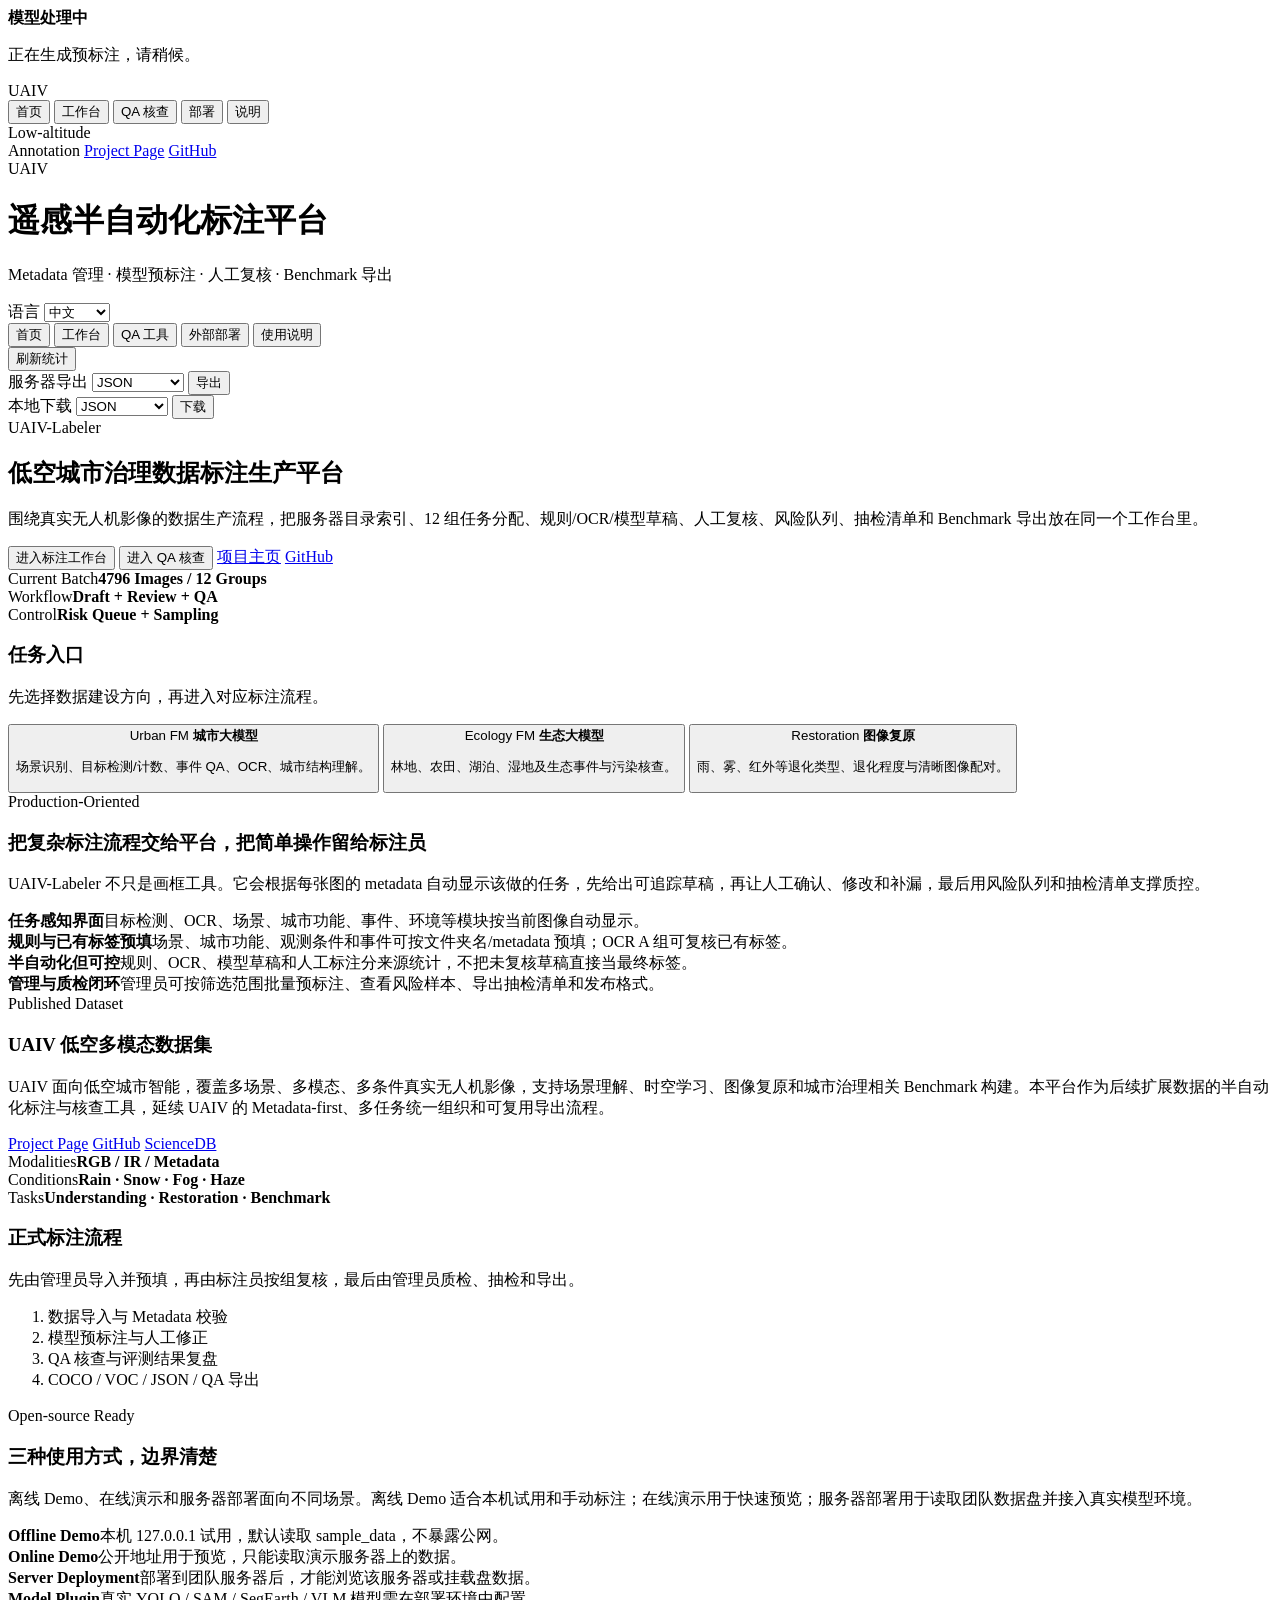
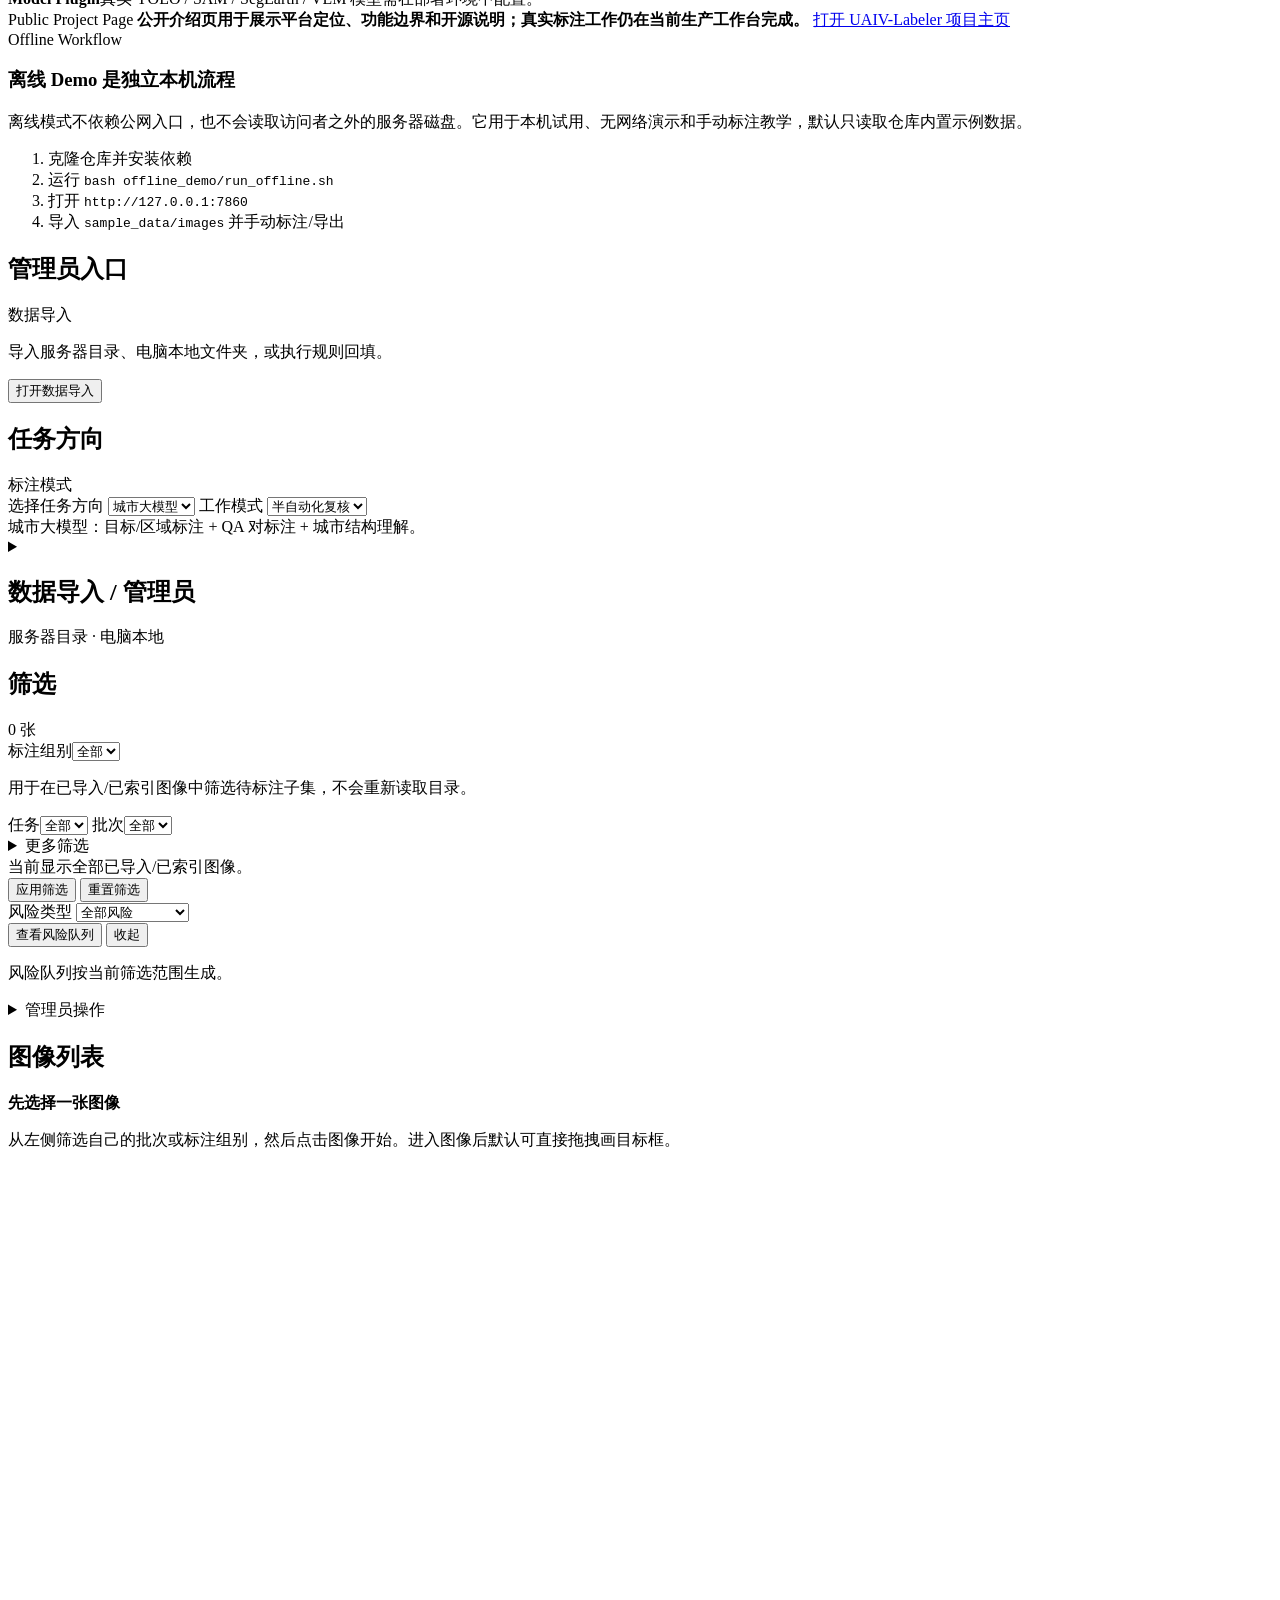
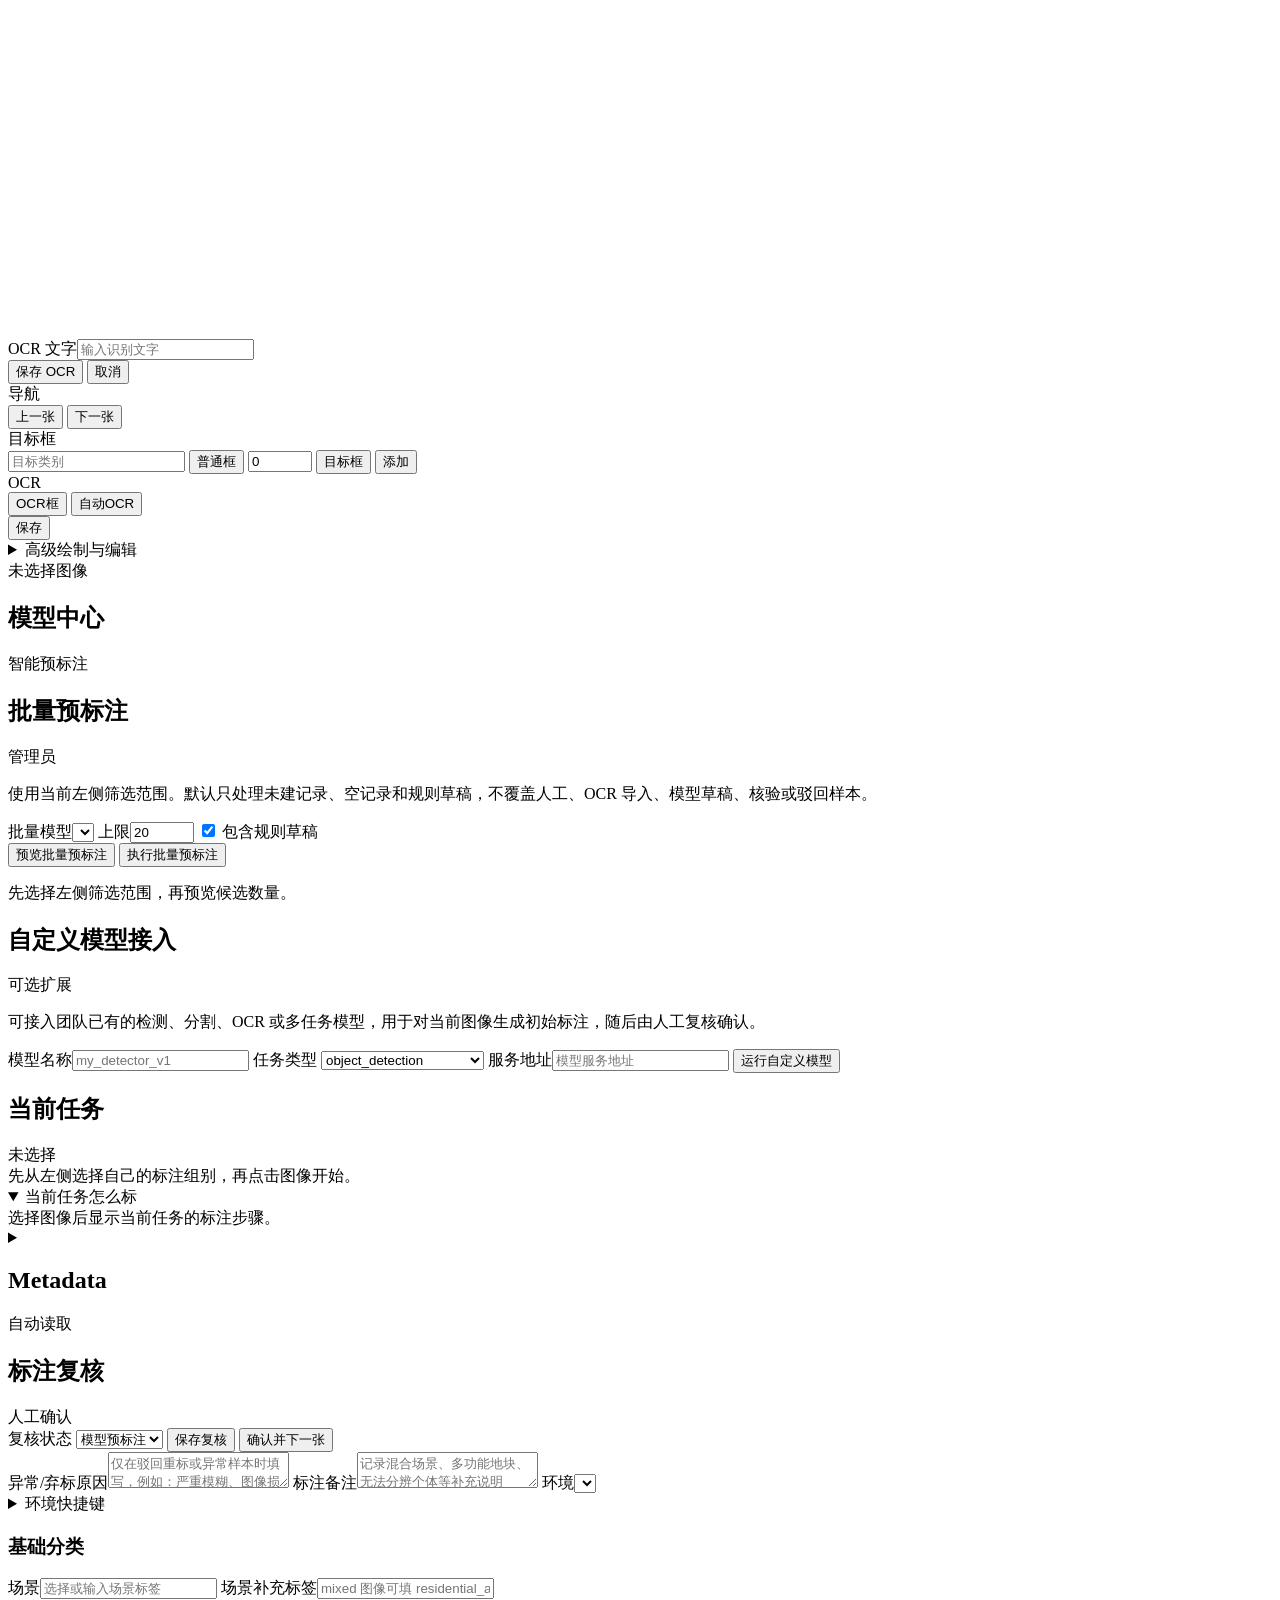
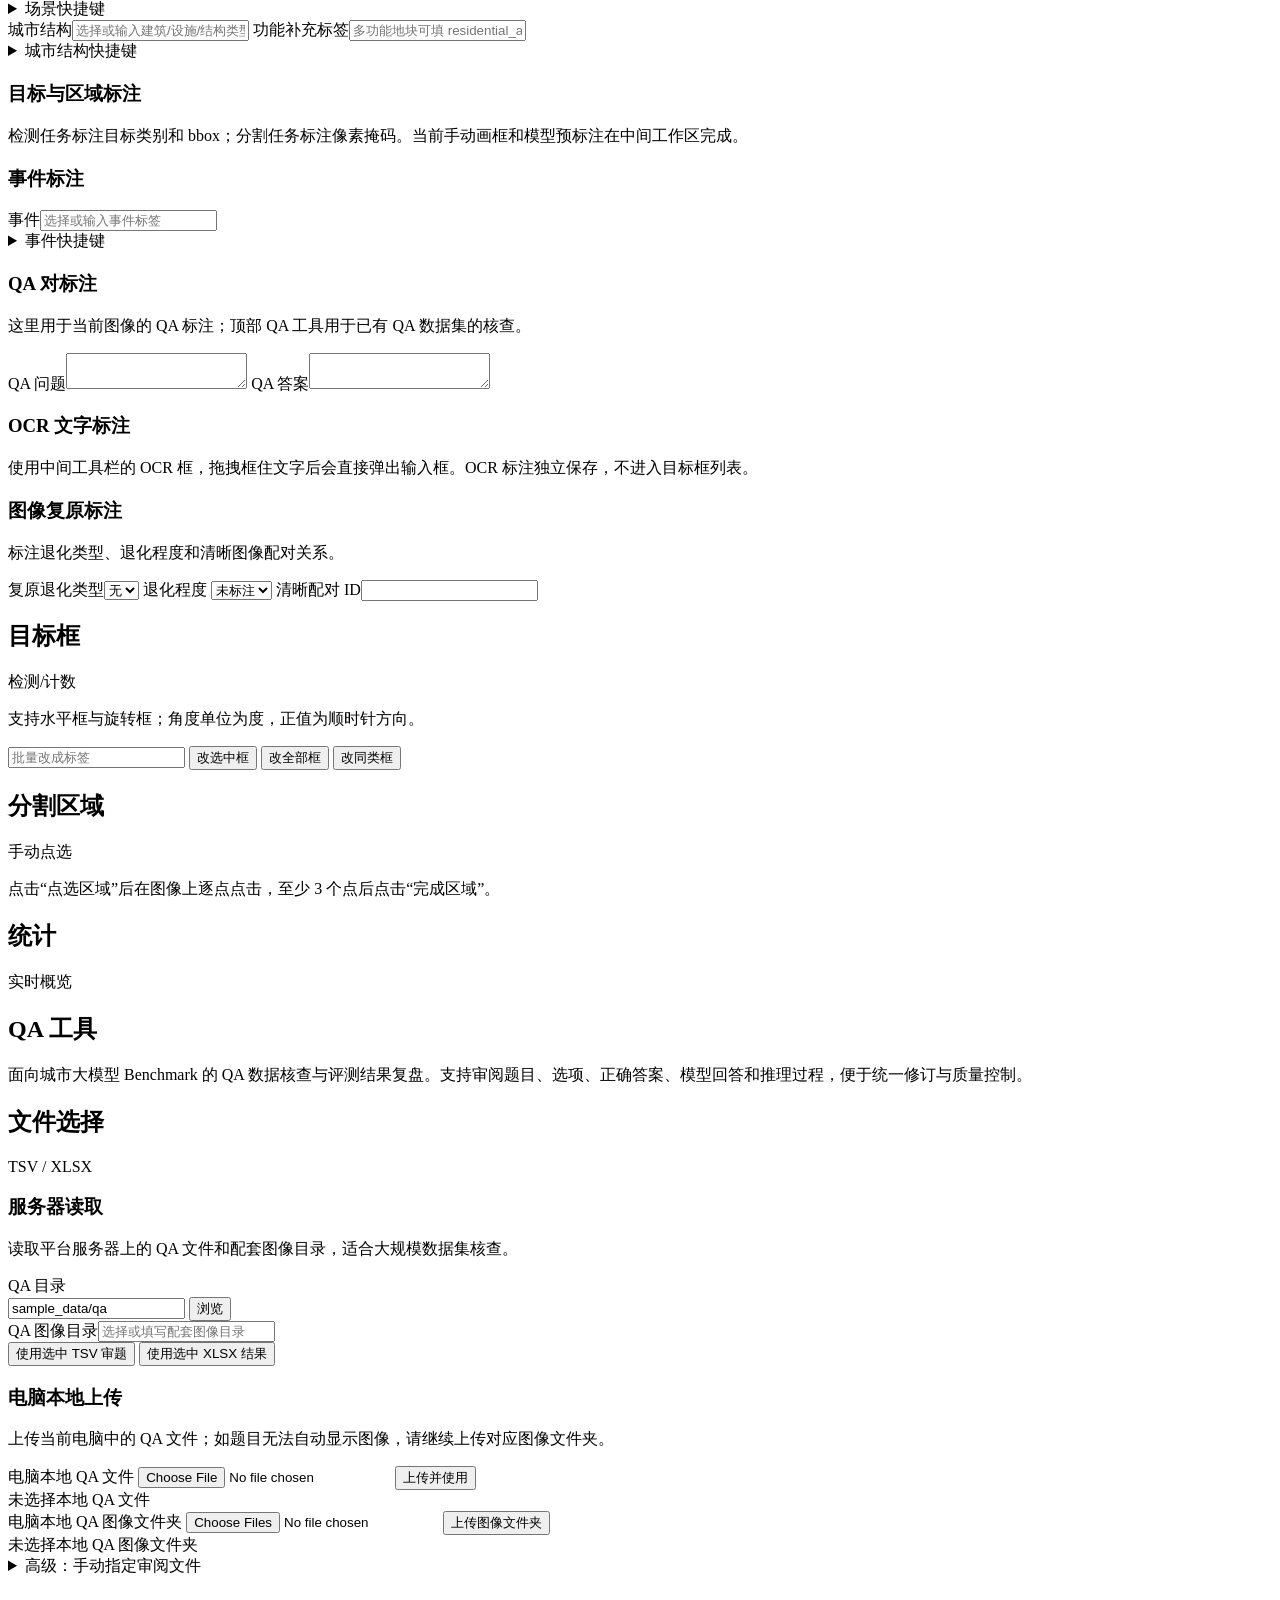
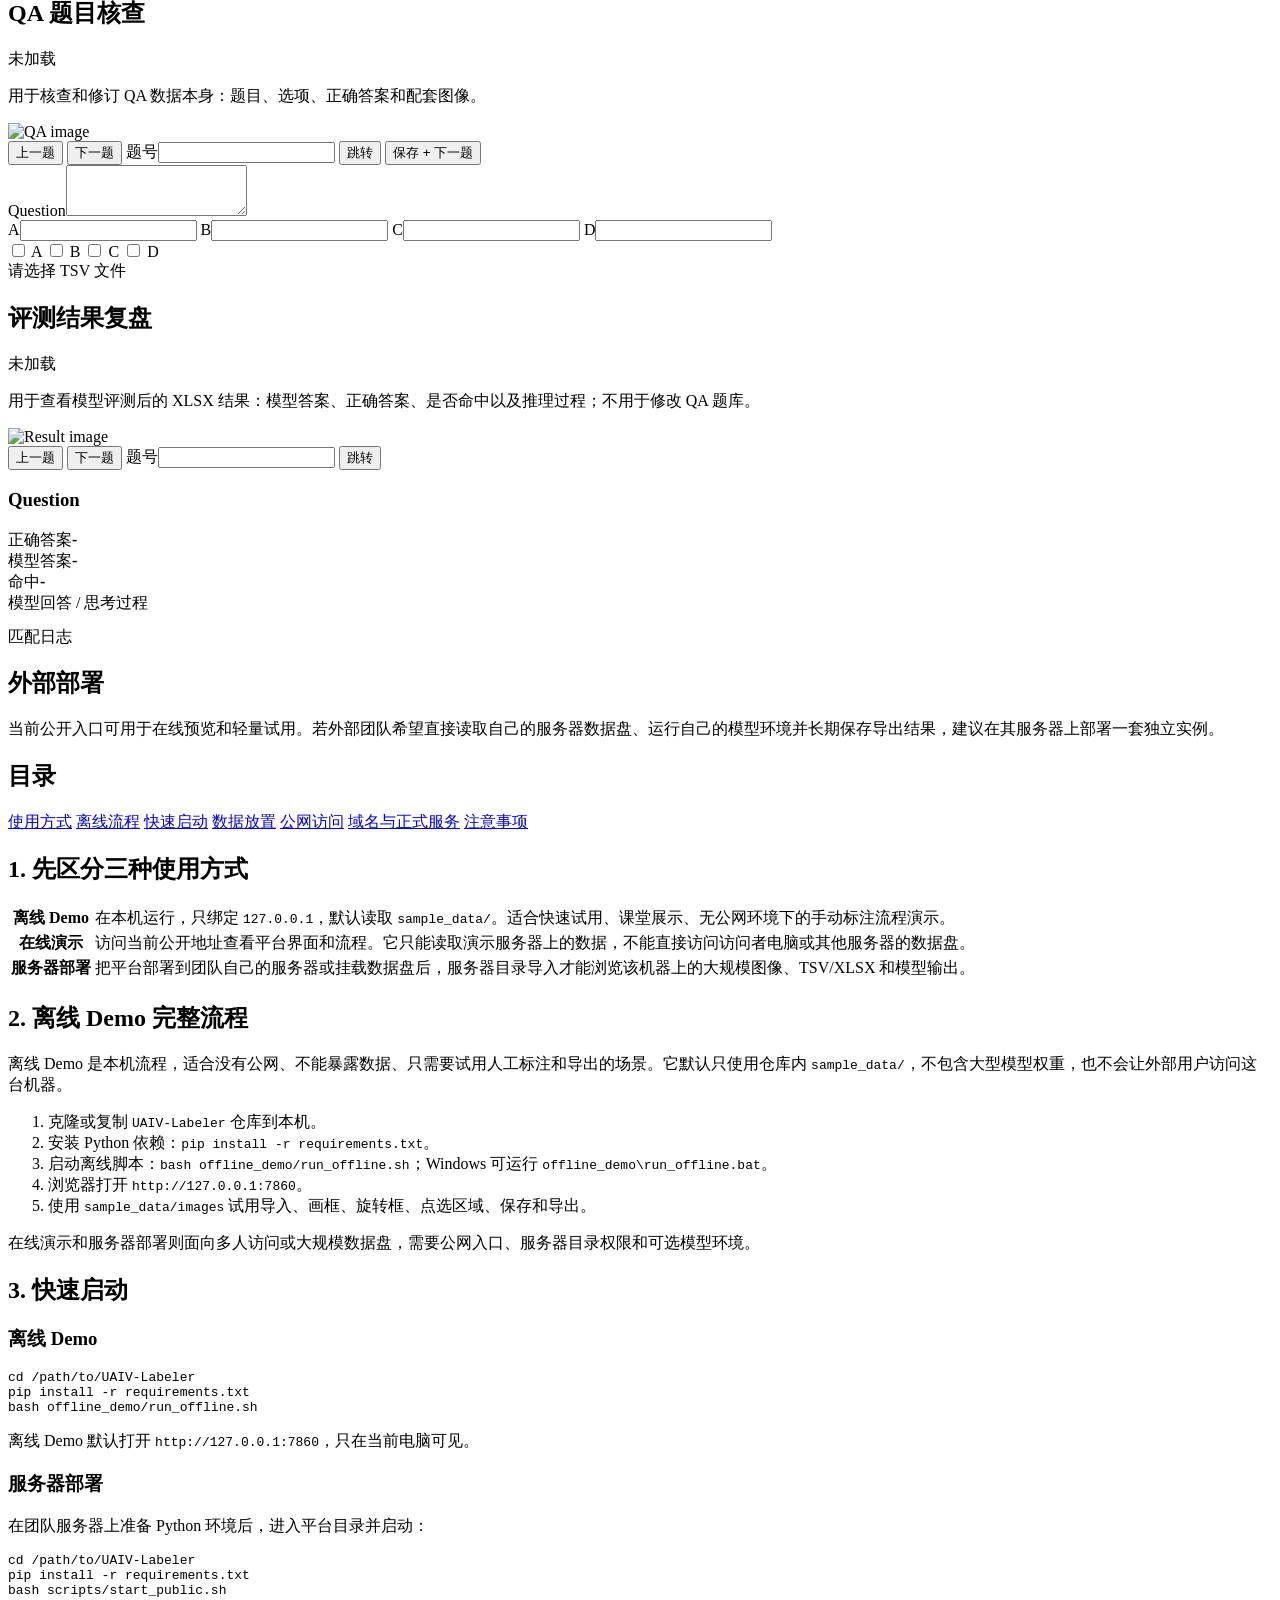
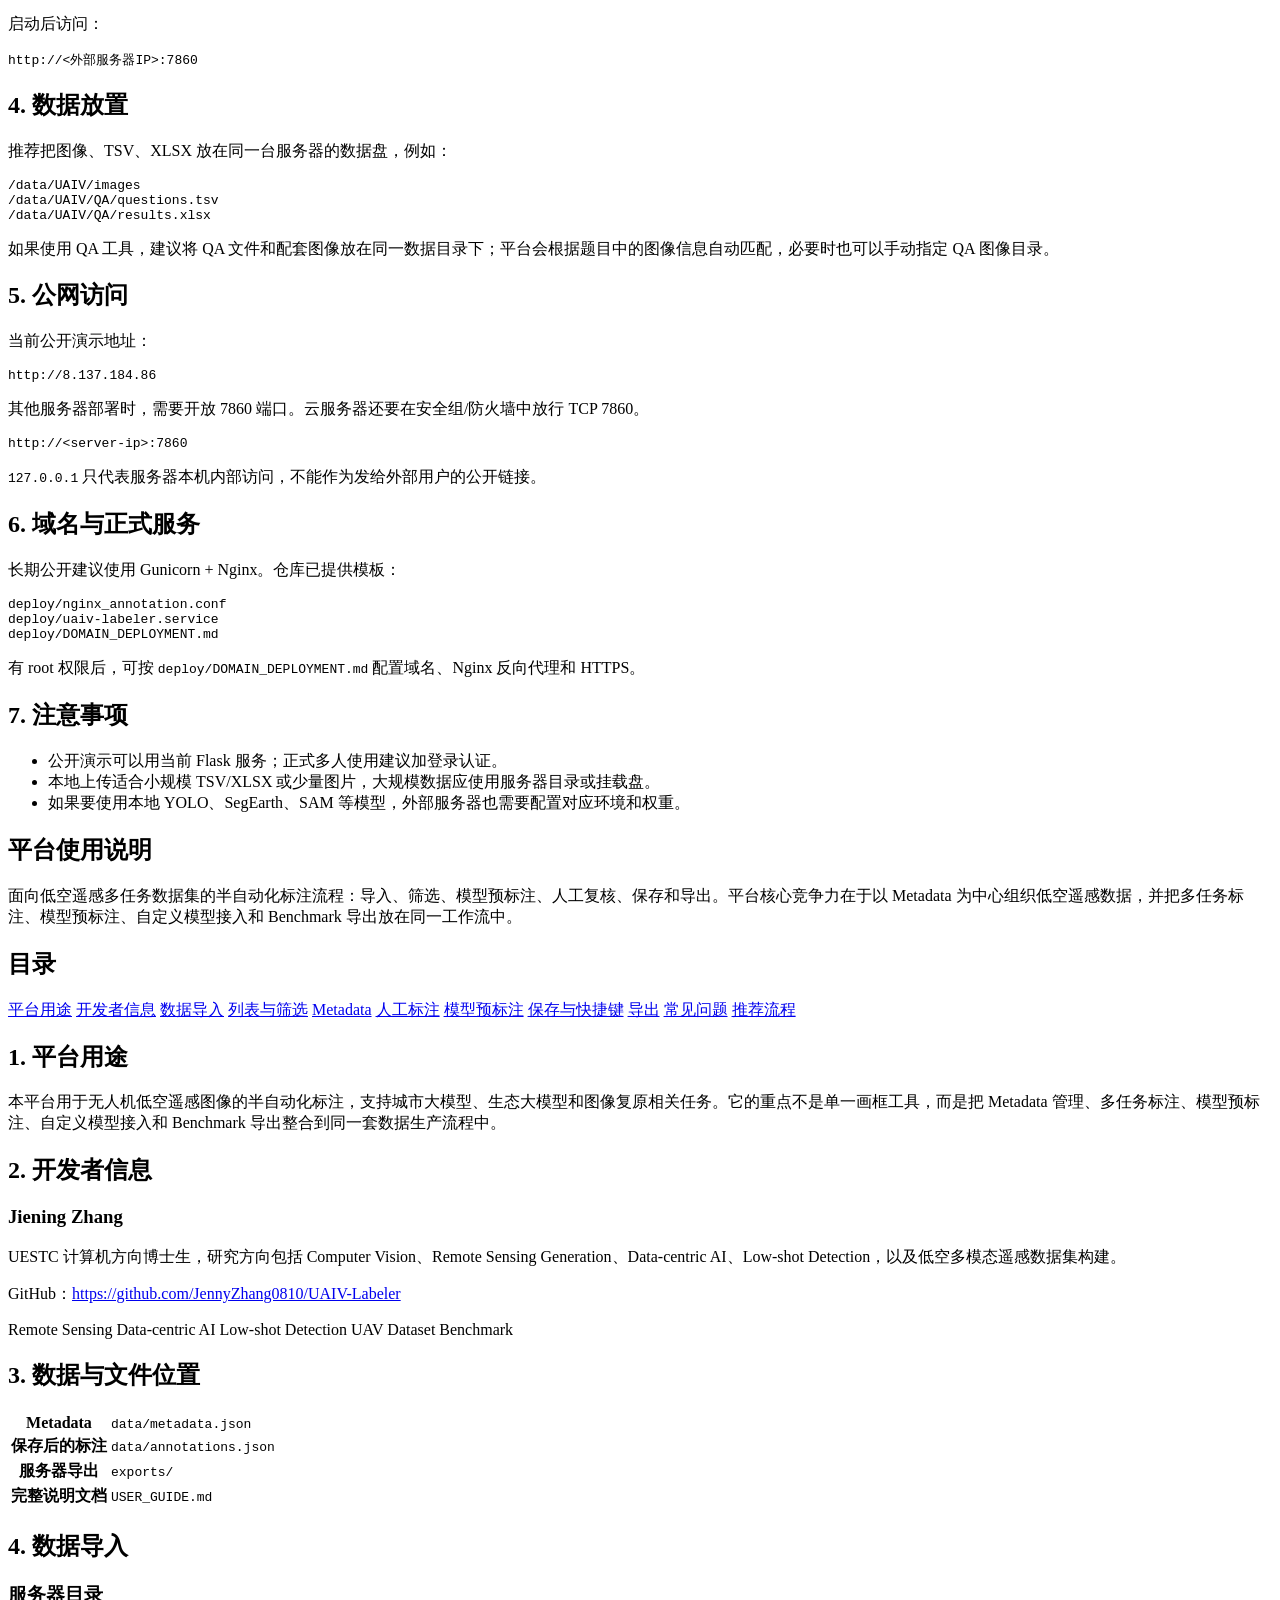
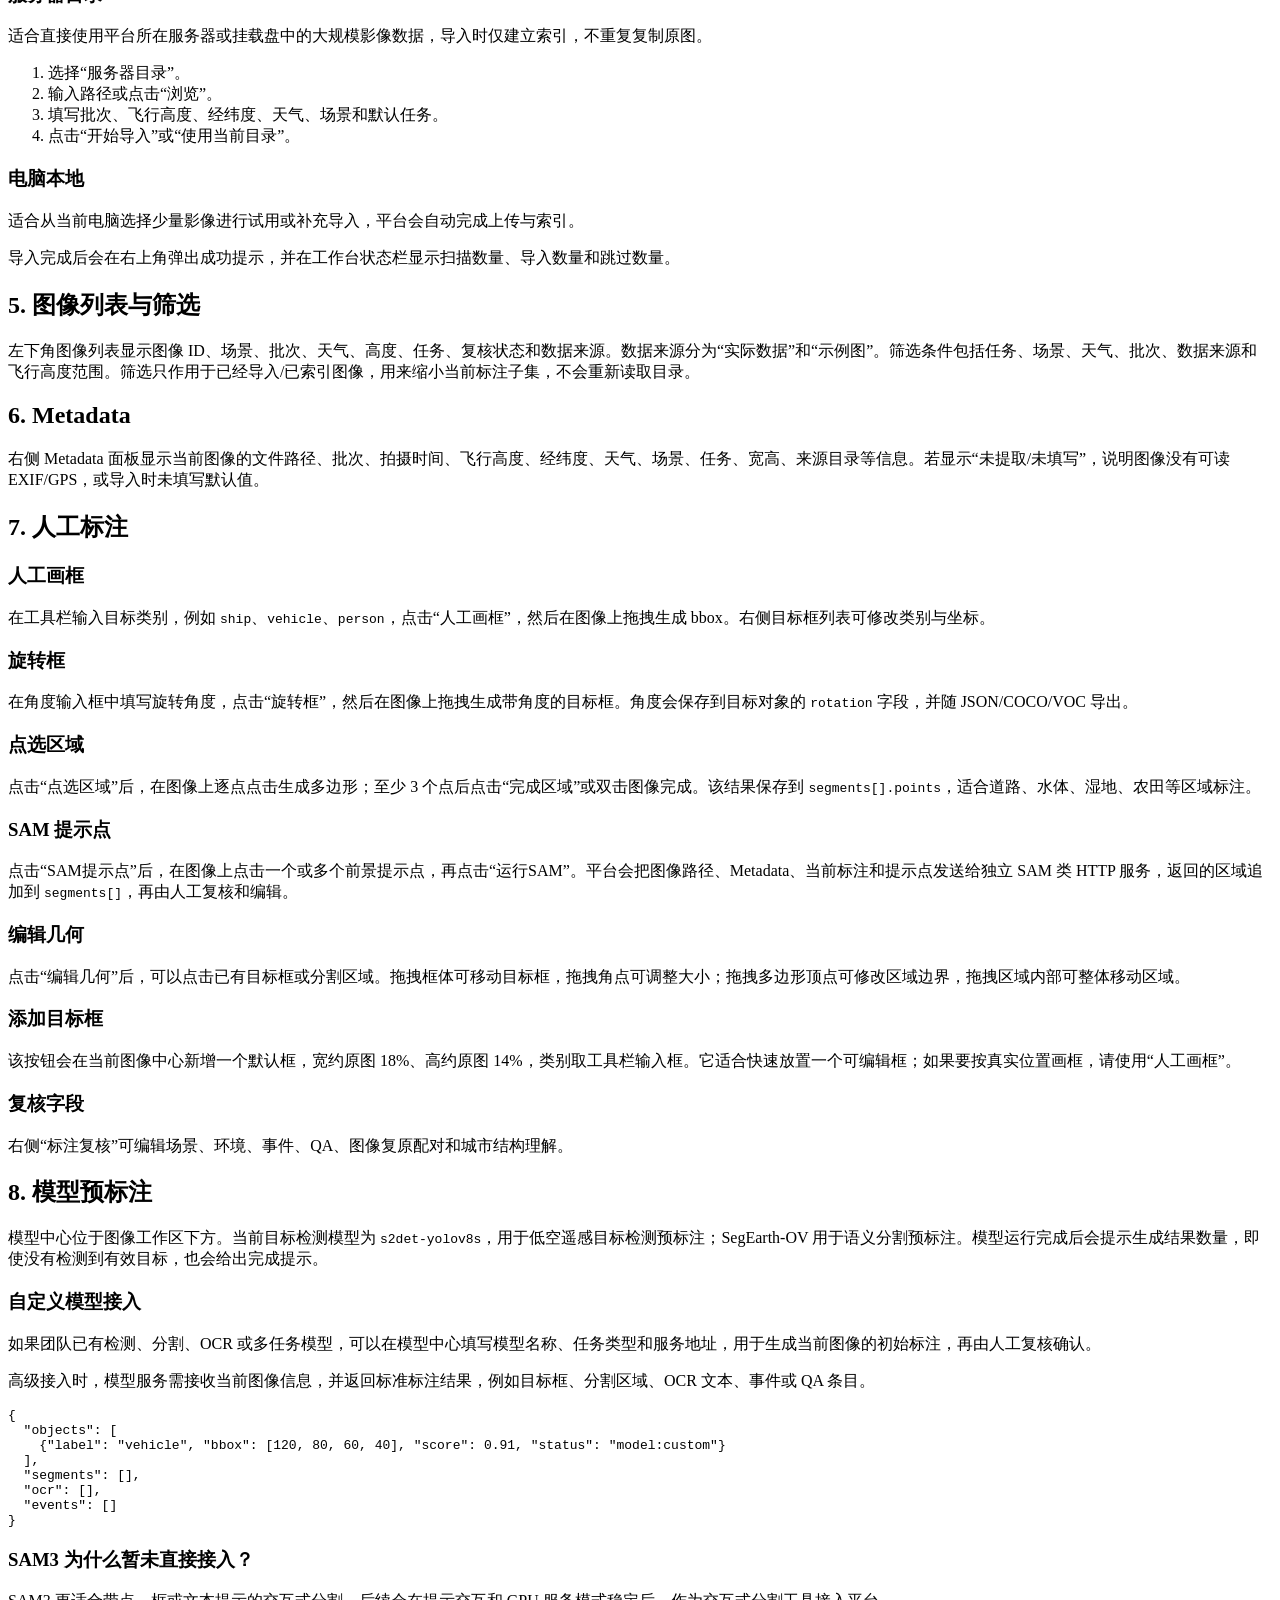
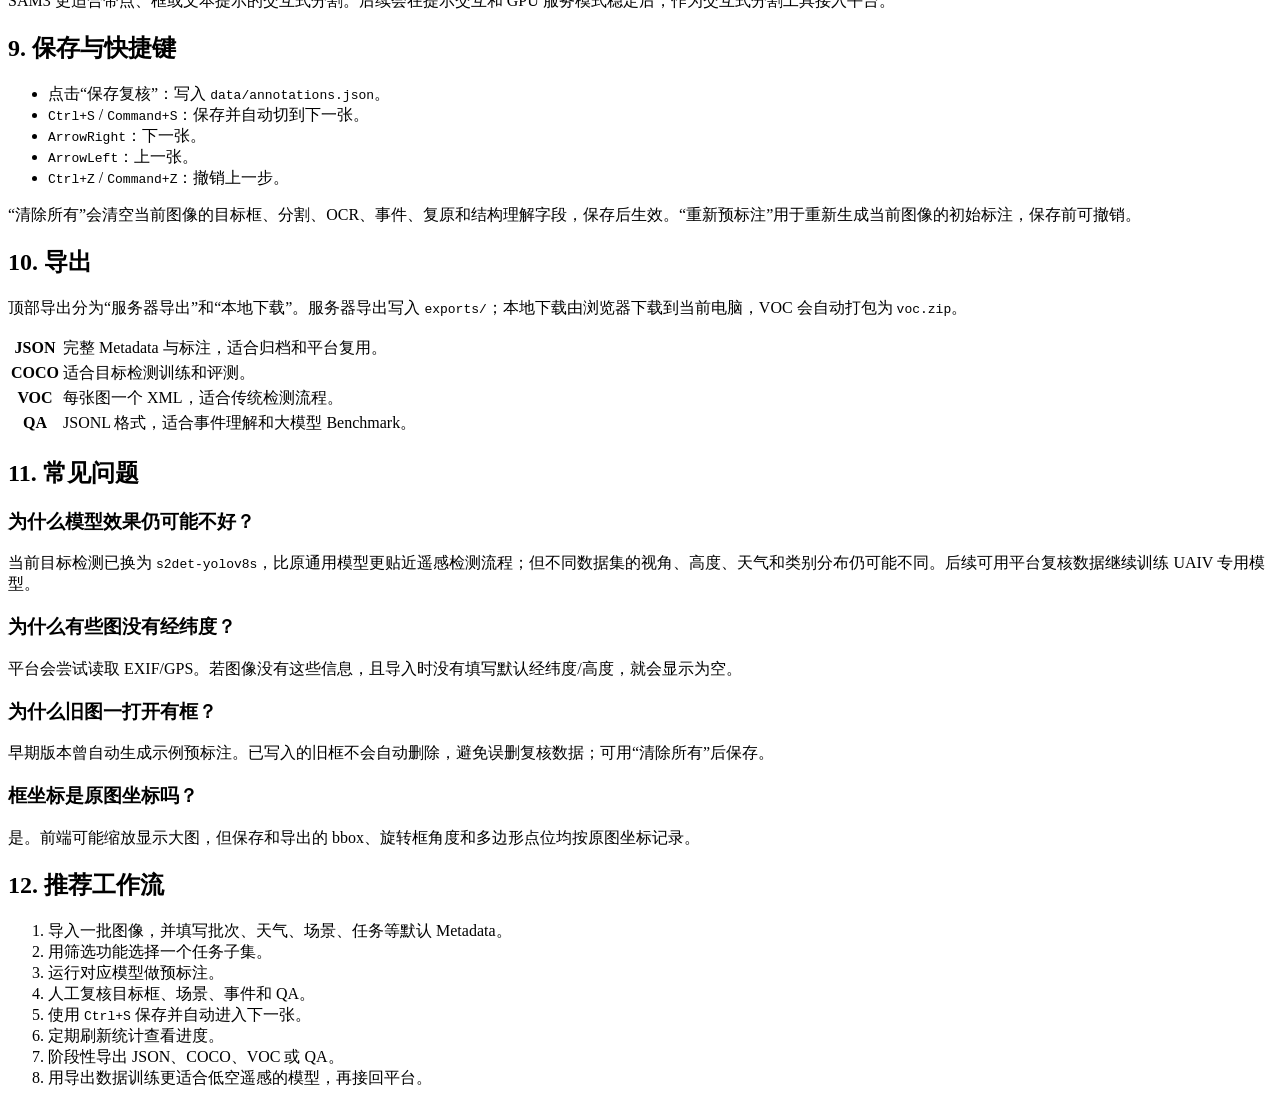
==== commit 4944bb6a: "更新项目文件至最新版本" ====
--- a/app/templates/index.html
+++ b/app/templates/index.html
@@ -4,7 +4,7 @@
     <meta charset="utf-8">
     <meta name="viewport" content="width=device-width, initial-scale=1">
     <title>遥感半自动化标注平台</title>
-    <link rel="stylesheet" href="/static/styles.css?v=20260520_uaiv_labeler">
+    <link rel="stylesheet" href="/static/styles.css?v=20260610_admin_list_home2">
   </head>
   <body>
     <div id="toastStack" class="toast-stack" aria-live="polite" aria-atomic="true"></div>
@@ -24,6 +24,7 @@
       <button class="rail-item" data-rail-view="guide" type="button">说明</button>
       <div class="rail-footer">
         <span>Low-altitude<br>Annotation</span>
+        <a href="https://jennyzhang0810.github.io/UAIV-Labeler/" target="_blank" rel="noreferrer">Project Page</a>
         <a href="https://github.com/JennyZhang0810/UAIV-Labeler" target="_blank" rel="noreferrer">GitHub</a>
       </div>
     </aside>
@@ -59,6 +60,11 @@
               <option value="json">JSON</option>
               <option value="coco">COCO</option>
               <option value="voc">VOC</option>
+              <option value="yolo">YOLO</option>
+              <option value="yolo_obb">YOLO-OBB</option>
+              <option value="dota">DOTA</option>
+              <option value="geojson">GeoJSON</option>
+              <option value="mask">Mask PNG</option>
               <option value="qa">QA</option>
             </select>
             <button data-export-run="server" type="button">导出</button>
@@ -69,6 +75,11 @@
               <option value="json">JSON</option>
               <option value="coco">COCO</option>
               <option value="voc">VOC</option>
+              <option value="yolo">YOLO</option>
+              <option value="yolo_obb">YOLO-OBB</option>
+              <option value="dota">DOTA</option>
+              <option value="geojson">GeoJSON</option>
+              <option value="mask">Mask PNG</option>
               <option value="qa">QA</option>
             </select>
             <button data-export-run="local" type="button">下载</button>
@@ -82,18 +93,19 @@
         <div class="home-hero panel">
           <div>
             <span class="home-kicker">UAIV-Labeler</span>
-            <h2>低空遥感多任务数据构建工作台</h2>
-            <p>面向无人机多场景、多天气、多高度影像，统一管理 Metadata、模型预标注、人工复核、QA 核查和 Benchmark 导出，支撑城市大模型、生态大模型与图像复原数据生产。</p>
-            <div class="home-actions">
-              <button class="home-primary" data-home-action="workbench" type="button">进入标注工作台</button>
-              <button data-home-action="qa" type="button">进入 QA 核查</button>
-              <a class="home-link-button" href="https://github.com/JennyZhang0810/UAIV-Labeler" target="_blank" rel="noreferrer">GitHub</a>
-            </div>
+            <h2>低空城市治理数据标注生产平台</h2>
+            <p>围绕真实无人机影像的数据生产流程，把服务器目录索引、12 组任务分配、规则/OCR/模型草稿、人工复核、风险队列、抽检清单和 Benchmark 导出放在同一个工作台里。</p>
+          <div class="home-actions">
+            <button class="home-primary" data-home-action="workbench" type="button">进入标注工作台</button>
+            <button data-home-action="qa" type="button">进入 QA 核查</button>
+            <a class="home-link-button project-page-button" href="https://jennyzhang0810.github.io/UAIV-Labeler/" target="_blank" rel="noreferrer">项目主页</a>
+            <a class="home-link-button github-button" href="https://github.com/JennyZhang0810/UAIV-Labeler" target="_blank" rel="noreferrer">GitHub</a>
+          </div>
           </div>
           <div class="home-metrics">
-            <div><span>Data</span><strong>Metadata-first</strong></div>
-            <div><span>Workflow</span><strong>Pre-label + Review</strong></div>
-            <div><span>Export</span><strong>COCO / VOC / QA</strong></div>
+            <div><span>Current Batch</span><strong>4796 Images / 12 Groups</strong></div>
+            <div><span>Workflow</span><strong>Draft + Review + QA</strong></div>
+            <div><span>Control</span><strong>Risk Queue + Sampling</strong></div>
           </div>
         </div>
 
@@ -121,6 +133,20 @@
           </div>
         </section>
 
+        <section class="home-section home-advantages panel">
+          <div>
+            <span class="home-kicker">Production-Oriented</span>
+            <h3>把复杂标注流程交给平台，把简单操作留给标注员</h3>
+            <p>UAIV-Labeler 不只是画框工具。它会根据每张图的 metadata 自动显示该做的任务，先给出可追踪草稿，再让人工确认、修改和补漏，最后用风险队列和抽检清单支撑质控。</p>
+          </div>
+          <div class="advantage-grid">
+            <div><strong>任务感知界面</strong><span>目标检测、OCR、场景、城市功能、事件、环境等模块按当前图像自动显示。</span></div>
+            <div><strong>规则与已有标签预填</strong><span>场景、城市功能、观测条件和事件可按文件夹名/metadata 预填；OCR A 组可复核已有标签。</span></div>
+            <div><strong>半自动化但可控</strong><span>规则、OCR、模型草稿和人工标注分来源统计，不把未复核草稿直接当最终标签。</span></div>
+            <div><strong>管理与质检闭环</strong><span>管理员可按筛选范围批量预标注、查看风险样本、导出抽检清单和发布格式。</span></div>
+          </div>
+        </section>
+
         <section class="home-section uaiv-dataset panel">
           <div>
             <span class="home-kicker">Published Dataset</span>
@@ -141,8 +167,8 @@
 
         <section class="home-section home-flow panel">
           <div>
-            <h3>标准流程</h3>
-            <p>导入影像并建立索引，运行模型生成初始标注，人工复核后导出训练集和 Benchmark 文件。</p>
+            <h3>正式标注流程</h3>
+            <p>先由管理员导入并预填，再由标注员按组复核，最后由管理员质检、抽检和导出。</p>
           </div>
           <ol>
             <li>数据导入与 Metadata 校验</li>
@@ -164,6 +190,25 @@
             <div><strong>Server Deployment</strong><span>部署到团队服务器后，才能浏览该服务器或挂载盘数据。</span></div>
             <div><strong>Model Plugin</strong><span>真实 YOLO / SAM / SegEarth / VLM 模型需在部署环境中配置。</span></div>
           </div>
+          <div class="project-page-link">
+            <span>Public Project Page</span>
+            <strong>公开介绍页用于展示平台定位、功能边界和开源说明；真实标注工作仍在当前生产工作台完成。</strong>
+            <a href="https://jennyzhang0810.github.io/UAIV-Labeler/" target="_blank" rel="noreferrer">打开 UAIV-Labeler 项目主页</a>
+          </div>
+        </section>
+
+        <section class="home-section offline-flow panel">
+          <div>
+            <span class="home-kicker">Offline Workflow</span>
+            <h3>离线 Demo 是独立本机流程</h3>
+            <p>离线模式不依赖公网入口，也不会读取访问者之外的服务器磁盘。它用于本机试用、无网络演示和手动标注教学，默认只读取仓库内置示例数据。</p>
+          </div>
+          <ol>
+            <li>克隆仓库并安装依赖</li>
+            <li>运行 <code>bash offline_demo/run_offline.sh</code></li>
+            <li>打开 <code>http://127.0.0.1:7860</code></li>
+            <li>导入 <code>sample_data/images</code> 并手动标注/导出</li>
+          </ol>
         </section>
       </section>
     </main>
@@ -171,6 +216,15 @@
     <main id="workbenchView" class="layout hidden">
       <datalist id="objectLabelOptions"></datalist>
       <aside class="sidebar">
+        <section class="panel admin-entry-panel">
+          <div class="panel-head">
+            <h2>管理员入口</h2>
+            <span>数据导入</span>
+          </div>
+          <p>导入服务器目录、电脑本地文件夹，或执行规则回填。</p>
+          <button id="openAdminImport" type="button">打开数据导入</button>
+        </section>
+
         <section class="panel task-domain-panel">
           <div class="panel-head">
             <h2>任务方向</h2>
@@ -183,14 +237,21 @@
               <option value="restoration">图像复原</option>
             </select>
           </label>
+          <label>工作模式
+            <select id="assistMode">
+              <option value="assisted">半自动化复核</option>
+              <option value="manual">纯人工标注</option>
+            </select>
+          </label>
           <div id="taskDomainHint" class="upload-summary">城市大模型：目标/区域标注 + QA 对标注 + 城市结构理解。</div>
         </section>
 
-        <section class="panel import-panel">
-          <div class="panel-head">
-            <h2>数据导入</h2>
-            <span>批量建立索引</span>
-          </div>
+        <details id="adminImportPanel" class="panel import-panel utility-panel admin-import-panel">
+          <summary class="panel-head">
+            <h2>数据导入 / 管理员</h2>
+            <span>服务器目录 · 电脑本地</span>
+          </summary>
+          <p class="hint">日常标注不需要展开这里。工作人员只使用下方筛选和图像列表。</p>
           <div class="import-tabs">
             <button id="serverImportTab" class="tab-button active" type="button">服务器目录</button>
             <button id="clientImportTab" class="tab-button" type="button">电脑本地</button>
@@ -237,31 +298,39 @@
             </label>
           </div>
           <button id="importFolder">开始导入</button>
-        </section>
-
-        <section class="panel">
+          <div class="admin-actions">
+            <button id="previewRulePrefill" type="button">预览规则回填</button>
+            <button id="applyRulePrefill" type="button">应用规则回填</button>
+          </div>
+          <p id="rulePrefillSummary" class="upload-summary">规则回填只处理未建记录或空 annotation，不覆盖人工、OCR 导入或模型草稿。</p>
+        </details>
+
+        <section class="panel filter-panel">
           <div class="panel-head">
             <h2>筛选</h2>
             <span id="imageCount">0 张</span>
           </div>
-          <label>任务<select id="taskFilter"><option value="">全部</option></select></label>
+          <label class="primary-filter">标注组别<select id="annotatorGroupFilter"><option value="">全部</option></select></label>
           <p class="filter-help">用于在已导入/已索引图像中筛选待标注子集，不会重新读取目录。</p>
-          <label>场景<select id="sceneFilter"><option value="">全部</option></select></label>
-          <label>天气<select id="weatherFilter"><option value="">全部</option></select></label>
-          <label>批次<select id="batchFilter"><option value="">全部</option></select></label>
-          <label>数据来源
-            <select id="sourceTypeFilter">
-              <option value="">全部</option>
-              <option value="actual">实际数据</option>
-              <option value="demo">示例图</option>
-            </select>
-          </label>
-          <div class="row">
-            <label>最低高度<input id="minAltitude" type="number" min="0" placeholder="m"></label>
-            <label>最高高度<input id="maxAltitude" type="number" min="0" placeholder="m"></label>
+          <div class="quick-filter-grid">
+            <label>任务<select id="taskFilter"><option value="">全部</option></select></label>
+            <label>批次<select id="batchFilter"><option value="">全部</option></select></label>
           </div>
           <details class="advanced-filter">
-            <summary>空间范围筛选</summary>
+            <summary>更多筛选</summary>
+            <label>场景<select id="sceneFilter"><option value="">全部</option></select></label>
+            <label>天气<select id="weatherFilter"><option value="">全部</option></select></label>
+            <label>数据来源
+              <select id="sourceTypeFilter">
+                <option value="">全部</option>
+                <option value="actual">实际数据</option>
+                <option value="demo">示例图</option>
+              </select>
+            </label>
+            <div class="row">
+              <label>最低高度<input id="minAltitude" type="number" min="0" placeholder="m"></label>
+              <label>最高高度<input id="maxAltitude" type="number" min="0" placeholder="m"></label>
+            </div>
             <div class="row">
               <label>最小经度<input id="minLongitude" type="number" step="0.000001" placeholder="min lon"></label>
               <label>最大经度<input id="maxLongitude" type="number" step="0.000001" placeholder="max lon"></label>
@@ -271,7 +340,40 @@
               <label>最大纬度<input id="maxLatitude" type="number" step="0.000001" placeholder="max lat"></label>
             </div>
           </details>
-          <button id="applyFilters">应用筛选</button>
+          <div id="activeFilterSummary" class="filter-help">当前显示全部已导入/已索引图像。</div>
+          <div class="filter-actions">
+            <button id="applyFilters" type="button">应用筛选</button>
+            <button id="resetFilters" type="button">重置筛选</button>
+          </div>
+          <div class="risk-queue-box">
+            <label>风险类型
+              <select id="riskTypeFilter">
+                <option value="">全部风险</option>
+                <option value="missing_objects">检测任务空框</option>
+                <option value="rule_prefill_unconfirmed">规则草稿未确认</option>
+                <option value="imported_prefill_unconfirmed">导入草稿未确认</option>
+                <option value="model_prefill_unconfirmed">模型草稿未确认</option>
+                <option value="missing_ocr">OCR 缺失</option>
+                <option value="missing_scene">场景缺失</option>
+                <option value="missing_urban_structure">城市功能缺失</option>
+                <option value="missing_event_label">事件标签缺失</option>
+                <option value="missing_environment">环境标签缺失</option>
+                <option value="object_label_conflict">目标标签冲突</option>
+                <option value="low_confidence_object">低置信目标</option>
+                <option value="rejected_without_reason">驳回缺少原因</option>
+              </select>
+            </label>
+            <div class="risk-actions">
+              <button id="loadRiskQueue" type="button">查看风险队列</button>
+              <button id="clearRiskQueue" type="button">收起</button>
+            </div>
+            <p id="riskQueueSummary" class="upload-summary">风险队列按当前筛选范围生成。</p>
+            <div id="riskQueueList" class="risk-queue-list hidden"></div>
+          </div>
+          <details class="admin-actions">
+            <summary>管理员操作</summary>
+            <button id="clearDatasetIndex" class="danger-button" type="button">清空全部已导入记录</button>
+          </details>
         </section>
 
         <section class="panel list-panel">
@@ -282,20 +384,85 @@
 
       <section class="workspace">
         <section class="summary-grid" id="summaryGrid"></section>
+        <section id="taskAssistPanel" class="task-assist panel">
+          <div class="task-assist-main">
+            <strong id="taskAssistTitle">先选择一张图像</strong>
+            <p id="taskAssistBody">从左侧筛选自己的批次或标注组别，然后点击图像开始。进入图像后默认可直接拖拽画目标框。</p>
+          </div>
+          <div id="taskAssistSteps" class="task-assist-steps"></div>
+        </section>
         <div class="canvas-shell">
           <canvas id="imageCanvas" width="1024" height="768"></canvas>
         </div>
-        <div class="toolbar">
-          <button id="prevImage">上一张</button>
-          <button id="nextImage">下一张</button>
-          <input id="newBoxLabel" list="objectLabelOptions" placeholder="object label">
-          <button id="drawBoxMode">人工画框</button>
-          <button id="addBox">添加目标框</button>
-          <button id="undoAction">撤销上一步</button>
-          <button id="clearAnnotations">清除所有</button>
-          <button id="rerunPrediction">重新预标注</button>
-          <button id="saveReview">保存复核</button>
-          <span id="statusText">未选择图像</span>
+        <div id="ocrPromptPopover" class="ocr-popover hidden">
+          <label>OCR 文字<input id="ocrPromptInput" placeholder="输入识别文字"></label>
+          <div class="ocr-popover-actions">
+            <button id="ocrPromptSave" type="button">保存 OCR</button>
+            <button id="ocrPromptCancel" type="button">取消</button>
+          </div>
+        </div>
+        <div class="toolbar clean-toolbar">
+          <div class="toolbar-main-row">
+            <div class="toolbar-group nav-tools" aria-label="图像导航">
+              <span class="tool-group-label">导航</span>
+              <div class="tool-controls two-actions">
+                <button id="prevImage" title="快捷键：←">上一张</button>
+                <button id="nextImage" title="快捷键：→">下一张</button>
+              </div>
+            </div>
+            <div class="toolbar-group box-tools" aria-label="目标框工具">
+              <span class="tool-group-label">目标框</span>
+              <div class="tool-controls target-actions">
+                <input id="newBoxLabel" list="objectLabelOptions" placeholder="目标类别" title="目标类别，可手动输入">
+                <button id="drawBoxMode" class="hidden-tool-button" title="旧版普通框入口，已合并到目标框">普通框</button>
+                <input id="rotationAngle" type="number" min="-180" max="180" step="1" value="0" title="旋转角度">
+                <button id="drawRotatedBoxMode" title="快捷键 B；角度为空或 0 为普通框，填写角度为旋转框">目标框</button>
+                <button id="addBox" class="hidden-tool-button" title="添加一个默认目标框">添加</button>
+              </div>
+            </div>
+            <div class="toolbar-group ocr-tools" aria-label="OCR 工具">
+              <span class="tool-group-label">OCR</span>
+              <div class="tool-controls two-actions">
+                <button id="drawOcrMode" title="OCR 文字框：快捷键 O，拖拽框住文字后直接输入内容">OCR框</button>
+                <button id="runOcrModel" title="运行已配置的 OCR 模型；未配置时会提示">自动OCR</button>
+              </div>
+            </div>
+            <div class="toolbar-group save-tools" aria-label="保存">
+              <div class="tool-controls">
+                <button id="saveReview" class="primary-save" title="快捷键：Ctrl+S 或 Ctrl+Enter，保存复核并进入下一张">保存</button>
+              </div>
+            </div>
+          </div>
+          <details class="advanced-tools">
+            <summary>高级绘制与编辑</summary>
+            <div class="advanced-tools-grid">
+              <div class="toolbar-group region-tools" aria-label="区域工具">
+                <span class="tool-group-label">区域</span>
+                <div class="tool-controls two-actions">
+                  <button id="pointPolygonMode" title="快捷键 P；点击后逐点标区域；至少 3 个点后点完成区域，Enter 也可完成">点选</button>
+                  <button id="finishPolygon" title="完成当前点选区域" disabled>完成</button>
+                </div>
+              </div>
+              <div class="toolbar-group sam-tools" aria-label="SAM 工具">
+                <span class="tool-group-label">SAM</span>
+                <div class="tool-controls two-actions">
+                  <button id="samPromptMode" title="SAM 未配置时不可用；可先用点选区域">提示点</button>
+                  <button id="runSamPrompt" title="运行已配置的远程 SAM 服务">运行</button>
+                </div>
+              </div>
+              <div class="toolbar-group edit-tools" aria-label="编辑工具">
+                <span class="tool-group-label">编辑</span>
+                <div class="tool-controls edit-actions">
+                  <input id="selectedObjectLabel" list="objectLabelOptions" placeholder="选中框标签" title="先点几何，再选中目标框，可直接修改该框标签">
+                  <button id="editGeometryMode" title="编辑已有框或区域顶点">几何</button>
+                  <button id="undoAction" title="快捷键：Ctrl+Z / Command+Z">撤销</button>
+                  <button id="clearAnnotations" title="只清除当前图像的标注，保存后生效">清除</button>
+                  <button id="rerunPrediction" title="重新运行内置 mock 预标注">预标注</button>
+                </div>
+              </div>
+            </div>
+          </details>
+          <div id="statusText">未选择图像</div>
         </div>
         <section class="model-center panel" data-domain-block="urban ecology">
           <div class="panel-head">
@@ -303,6 +470,23 @@
             <span>智能预标注</span>
           </div>
           <div id="modelList" class="model-list"></div>
+          <div class="batch-model-box">
+            <div class="panel-head">
+              <h2>批量预标注</h2>
+              <span>管理员</span>
+            </div>
+            <p class="hint">使用当前左侧筛选范围。默认只处理未建记录、空记录和规则草稿，不覆盖人工、OCR 导入、模型草稿、核验或驳回样本。</p>
+            <div class="batch-model-grid">
+              <label>批量模型<select id="batchModelSelect"></select></label>
+              <label>上限<input id="batchModelLimit" type="number" min="1" max="1000" value="20"></label>
+              <label class="batch-stage-toggle"><input id="batchIncludeRulePrefill" type="checkbox" checked> 包含规则草稿</label>
+              <div class="batch-model-actions">
+                <button id="previewBatchModel" type="button">预览批量预标注</button>
+                <button id="runBatchModel" type="button">执行批量预标注</button>
+              </div>
+            </div>
+            <p id="batchModelSummary" class="upload-summary">先选择左侧筛选范围，再预览候选数量。</p>
+          </div>
           <div class="custom-model-box">
             <div class="panel-head">
               <h2>自定义模型接入</h2>
@@ -329,19 +513,33 @@
       </section>
 
       <aside class="inspector">
-        <section class="panel">
+        <section class="panel inspector-task-panel">
           <div class="panel-head">
+            <h2>当前任务</h2>
+            <span id="inspectorTaskGroup">未选择</span>
+          </div>
+          <div id="inspectorTaskSummary" class="inspector-task-summary">先从左侧选择自己的标注组别，再点击图像开始。</div>
+          <div id="inspectorRequiredFields" class="inspector-required-fields"></div>
+          <details class="task-guide-card" open>
+            <summary>当前任务怎么标</summary>
+            <div id="taskGuideBody" class="task-guide-body">选择图像后显示当前任务的标注步骤。</div>
+          </details>
+        </section>
+
+        <details class="panel metadata-panel">
+          <summary class="panel-head">
             <h2>Metadata</h2>
             <span>自动读取</span>
-          </div>
+          </summary>
           <dl id="metadataView"></dl>
-        </section>
+        </details>
 
         <section class="panel">
           <div class="panel-head">
             <h2>标注复核</h2>
             <span>人工确认</span>
           </div>
+          <div class="review-sticky-bar">
             <label>复核状态
               <select id="reviewStatus">
               <option value="predicted">模型预标注</option>
@@ -350,24 +548,58 @@
               <option value="rejected">驳回重标</option>
               </select>
             </label>
-          <label data-domain-field="urban ecology restoration">环境<select id="environmentLabel"></select></label>
-          <div class="annotation-module" data-domain-field="urban ecology">
+            <button id="saveReviewSticky" type="button">保存复核</button>
+            <button id="confirmAndNext" type="button">确认并下一张</button>
+          </div>
+          <label data-task-field="review">异常/弃标原因<textarea id="rejectReason" placeholder="仅在驳回重标或异常样本时填写，例如：严重模糊、图像损坏、类别不符"></textarea></label>
+          <label>标注备注<textarea id="reviewNotes" placeholder="记录混合场景、多功能地块、无法分辨个体等补充说明"></textarea></label>
+          <label data-domain-field="urban ecology restoration" data-task-field="environment_state">环境<select id="environmentLabel"></select></label>
+          <details class="shortcut-details" data-domain-field="urban ecology restoration" data-task-field="environment_state">
+            <summary>环境快捷键</summary>
+            <div id="environmentShortcutPanel" class="shortcut-panel environment-shortcuts"></div>
+          </details>
+          <div class="annotation-module" data-domain-field="urban ecology" data-task-field="scene_classification urban_structure">
+            <h3>基础分类</h3>
+            <label data-task-field="scene_classification">场景<input id="sceneLabel" list="sceneLabelOptions" placeholder="选择或输入场景标签"></label>
+            <label data-task-field="scene_classification">场景补充标签<input id="sceneSecondaryLabels" list="sceneLabelOptions" placeholder="mixed 图像可填 residential_area+thoroughfare"></label>
+            <datalist id="sceneLabelOptions"></datalist>
+            <details class="shortcut-details" data-task-field="scene_classification">
+              <summary>场景快捷键</summary>
+              <div id="sceneShortcutPanel" class="shortcut-panel scene-shortcuts"></div>
+            </details>
+            <label data-domain-field="urban" data-task-field="urban_structure">城市结构<input id="urbanStructure" list="urbanStructureOptions" placeholder="选择或输入建筑/设施/结构类型"></label>
+            <label data-domain-field="urban" data-task-field="urban_structure">功能补充标签<input id="urbanSecondaryLabels" list="urbanStructureOptions" placeholder="多功能地块可填 residential_area+commercial_service_area"></label>
+            <datalist id="urbanStructureOptions"></datalist>
+            <details class="shortcut-details" data-domain-field="urban" data-task-field="urban_structure">
+              <summary>城市结构快捷键</summary>
+              <div id="urbanStructureShortcutPanel" class="shortcut-panel structure-shortcuts"></div>
+            </details>
+          </div>
+          <div class="annotation-module" data-domain-field="urban ecology" data-task-field="object_detection semantic_segmentation instance_segmentation">
             <h3>目标与区域标注</h3>
             <p class="hint">检测任务标注目标类别和 bbox；分割任务标注像素掩码。当前手动画框和模型预标注在中间工作区完成。</p>
-            <label>场景<select id="sceneLabel"></select></label>
-            <label>事件<select id="eventLabel"></select></label>
-          </div>
-          <div class="annotation-module" data-domain-field="urban ecology">
+          </div>
+          <div class="annotation-module" data-domain-field="urban ecology" data-task-field="event_qa event_understanding">
+            <h3>事件标注</h3>
+            <label>事件<input id="eventLabel" list="eventLabelOptions" placeholder="选择或输入事件标签"></label>
+            <datalist id="eventLabelOptions"></datalist>
+            <details class="shortcut-details">
+              <summary>事件快捷键</summary>
+              <div id="eventShortcutPanel" class="shortcut-panel"></div>
+            </details>
+          </div>
+          <div class="annotation-module" data-domain-field="urban ecology" data-task-field="event_qa event_understanding">
             <h3>QA 对标注</h3>
             <p class="hint">这里用于当前图像的 QA 标注；顶部 QA 工具用于已有 QA 数据集的核查。</p>
             <label>QA 问题<textarea id="qaQuestion"></textarea></label>
             <label>QA 答案<textarea id="qaAnswer"></textarea></label>
           </div>
-          <div class="annotation-module" data-domain-field="urban">
-            <h3>城市结构理解</h3>
-            <label>城市结构理解<textarea id="urbanStructure"></textarea></label>
-          </div>
-          <div class="annotation-module" data-domain-field="restoration">
+          <div class="annotation-module" data-domain-field="urban ecology" data-task-field="ocr">
+            <h3>OCR 文字标注</h3>
+            <p class="hint">使用中间工具栏的 OCR 框，拖拽框住文字后会直接弹出输入框。OCR 标注独立保存，不进入目标框列表。</p>
+            <div id="ocrList" class="ocr-list"></div>
+          </div>
+          <div class="annotation-module" data-domain-field="restoration" data-task-field="restoration_pairing">
             <h3>图像复原标注</h3>
             <p class="hint">标注退化类型、退化程度和清晰图像配对关系。</p>
             <label>复原退化类型<select id="degradationLabel"><option value="">无</option></select></label>
@@ -383,12 +615,28 @@
           </div>
         </section>
 
-        <section class="panel" data-domain-block="urban ecology">
+        <section class="panel" data-domain-block="urban ecology" data-task-panel="object_detection">
           <div class="panel-head">
             <h2>目标框</h2>
             <span>检测/计数</span>
           </div>
+          <p class="panel-note">支持水平框与旋转框；角度单位为度，正值为顺时针方向。</p>
+          <div class="bulk-label-tools">
+            <input id="bulkObjectLabel" list="objectLabelOptions" placeholder="批量改成标签">
+            <button id="bulkRelabelSelected" type="button">改选中框</button>
+            <button id="bulkRelabelAll" type="button">改全部框</button>
+            <button id="bulkRelabelSame" type="button">改同类框</button>
+          </div>
           <div id="objectList" class="object-list"></div>
+        </section>
+
+        <section class="panel" data-domain-block="urban ecology" data-task-panel="semantic_segmentation instance_segmentation">
+          <div class="panel-head">
+            <h2>分割区域</h2>
+            <span>手动点选</span>
+          </div>
+          <p class="panel-note">点击“点选区域”后在图像上逐点点击，至少 3 个点后点击“完成区域”。</p>
+          <div id="segmentList" class="object-list"></div>
         </section>
 
         <section class="panel">
@@ -544,6 +792,7 @@
           <nav class="guide-toc panel">
             <h2>目录</h2>
             <a href="#deploy-modes">使用方式</a>
+            <a href="#deploy-offline">离线流程</a>
             <a href="#deploy-fast">快速启动</a>
             <a href="#deploy-data">数据放置</a>
             <a href="#deploy-public">公网访问</a>
@@ -559,8 +808,20 @@
                 <tr><th>服务器部署</th><td>把平台部署到团队自己的服务器或挂载数据盘后，服务器目录导入才能浏览该机器上的大规模图像、TSV/XLSX 和模型输出。</td></tr>
               </table>
             </section>
+            <section id="deploy-offline">
+              <h2>2. 离线 Demo 完整流程</h2>
+              <p>离线 Demo 是本机流程，适合没有公网、不能暴露数据、只需要试用人工标注和导出的场景。它默认只使用仓库内 <code>sample_data/</code>，不包含大型模型权重，也不会让外部用户访问这台机器。</p>
+              <ol>
+                <li>克隆或复制 <code>UAIV-Labeler</code> 仓库到本机。</li>
+                <li>安装 Python 依赖：<code>pip install -r requirements.txt</code>。</li>
+                <li>启动离线脚本：<code>bash offline_demo/run_offline.sh</code>；Windows 可运行 <code>offline_demo\run_offline.bat</code>。</li>
+                <li>浏览器打开 <code>http://127.0.0.1:7860</code>。</li>
+                <li>使用 <code>sample_data/images</code> 试用导入、画框、旋转框、点选区域、保存和导出。</li>
+              </ol>
+              <p>在线演示和服务器部署则面向多人访问或大规模数据盘，需要公网入口、服务器目录权限和可选模型环境。</p>
+            </section>
             <section id="deploy-fast">
-              <h2>2. 快速启动</h2>
+              <h2>3. 快速启动</h2>
               <h3>离线 Demo</h3>
               <pre>cd /path/to/UAIV-Labeler
 pip install -r requirements.txt
@@ -575,7 +836,7 @@
               <pre>http://&lt;外部服务器IP&gt;:7860</pre>
             </section>
             <section id="deploy-data">
-              <h2>3. 数据放置</h2>
+              <h2>4. 数据放置</h2>
               <p>推荐把图像、TSV、XLSX 放在同一台服务器的数据盘，例如：</p>
               <pre>/data/UAIV/images
 /data/UAIV/QA/questions.tsv
@@ -583,15 +844,15 @@
               <p>如果使用 QA 工具，建议将 QA 文件和配套图像放在同一数据目录下；平台会根据题目中的图像信息自动匹配，必要时也可以手动指定 QA 图像目录。</p>
             </section>
             <section id="deploy-public">
-              <h2>4. 公网访问</h2>
+              <h2>5. 公网访问</h2>
               <p>当前公开演示地址：</p>
-              <pre>http://121.48.163.156:7860</pre>
+              <pre>http://8.137.184.86</pre>
               <p>其他服务器部署时，需要开放 7860 端口。云服务器还要在安全组/防火墙中放行 TCP 7860。</p>
               <pre>http://&lt;server-ip&gt;:7860</pre>
               <p><code>127.0.0.1</code> 只代表服务器本机内部访问，不能作为发给外部用户的公开链接。</p>
             </section>
             <section id="deploy-domain">
-              <h2>5. 域名与正式服务</h2>
+              <h2>6. 域名与正式服务</h2>
               <p>长期公开建议使用 Gunicorn + Nginx。仓库已提供模板：</p>
               <pre>deploy/nginx_annotation.conf
 deploy/uaiv-labeler.service
@@ -599,7 +860,7 @@
               <p>有 root 权限后，可按 <code>deploy/DOMAIN_DEPLOYMENT.md</code> 配置域名、Nginx 反向代理和 HTTPS。</p>
             </section>
             <section id="deploy-limits">
-              <h2>6. 注意事项</h2>
+              <h2>7. 注意事项</h2>
               <ul>
                 <li>公开演示可以用当前 Flask 服务；正式多人使用建议加登录认证。</li>
                 <li>本地上传适合小规模 TSV/XLSX 或少量图片，大规模数据应使用服务器目录或挂载盘。</li>
@@ -701,6 +962,14 @@
               <h2>7. 人工标注</h2>
               <h3>人工画框</h3>
               <p>在工具栏输入目标类别，例如 <code>ship</code>、<code>vehicle</code>、<code>person</code>，点击“人工画框”，然后在图像上拖拽生成 bbox。右侧目标框列表可修改类别与坐标。</p>
+              <h3>旋转框</h3>
+              <p>在角度输入框中填写旋转角度，点击“旋转框”，然后在图像上拖拽生成带角度的目标框。角度会保存到目标对象的 <code>rotation</code> 字段，并随 JSON/COCO/VOC 导出。</p>
+              <h3>点选区域</h3>
+              <p>点击“点选区域”后，在图像上逐点点击生成多边形；至少 3 个点后点击“完成区域”或双击图像完成。该结果保存到 <code>segments[].points</code>，适合道路、水体、湿地、农田等区域标注。</p>
+              <h3>SAM 提示点</h3>
+              <p>点击“SAM提示点”后，在图像上点击一个或多个前景提示点，再点击“运行SAM”。平台会把图像路径、Metadata、当前标注和提示点发送给独立 SAM 类 HTTP 服务，返回的区域追加到 <code>segments[]</code>，再由人工复核和编辑。</p>
+              <h3>编辑几何</h3>
+              <p>点击“编辑几何”后，可以点击已有目标框或分割区域。拖拽框体可移动目标框，拖拽角点可调整大小；拖拽多边形顶点可修改区域边界，拖拽区域内部可整体移动区域。</p>
               <h3>添加目标框</h3>
               <p>该按钮会在当前图像中心新增一个默认框，宽约原图 18%、高约原图 14%，类别取工具栏输入框。它适合快速放置一个可编辑框；如果要按真实位置画框，请使用“人工画框”。</p>
               <h3>复核字段</h3>
@@ -759,7 +1028,7 @@
               <h3>为什么旧图一打开有框？</h3>
               <p>早期版本曾自动生成示例预标注。已写入的旧框不会自动删除，避免误删复核数据；可用“清除所有”后保存。</p>
               <h3>框坐标是原图坐标吗？</h3>
-              <p>是。前端可能缩放显示大图，但保存和导出的 bbox 均为原图坐标。</p>
+              <p>是。前端可能缩放显示大图，但保存和导出的 bbox、旋转框角度和多边形点位均按原图坐标记录。</p>
             </section>
 
             <section id="guide-workflow">
@@ -780,6 +1049,6 @@
       </section>
     </main>
 
-    <script src="/static/app.js?v=20260520_uaiv_labeler"></script>
+    <script src="/static/app.js?v=20260610_admin_list_home2"></script>
   </body>
 </html>
